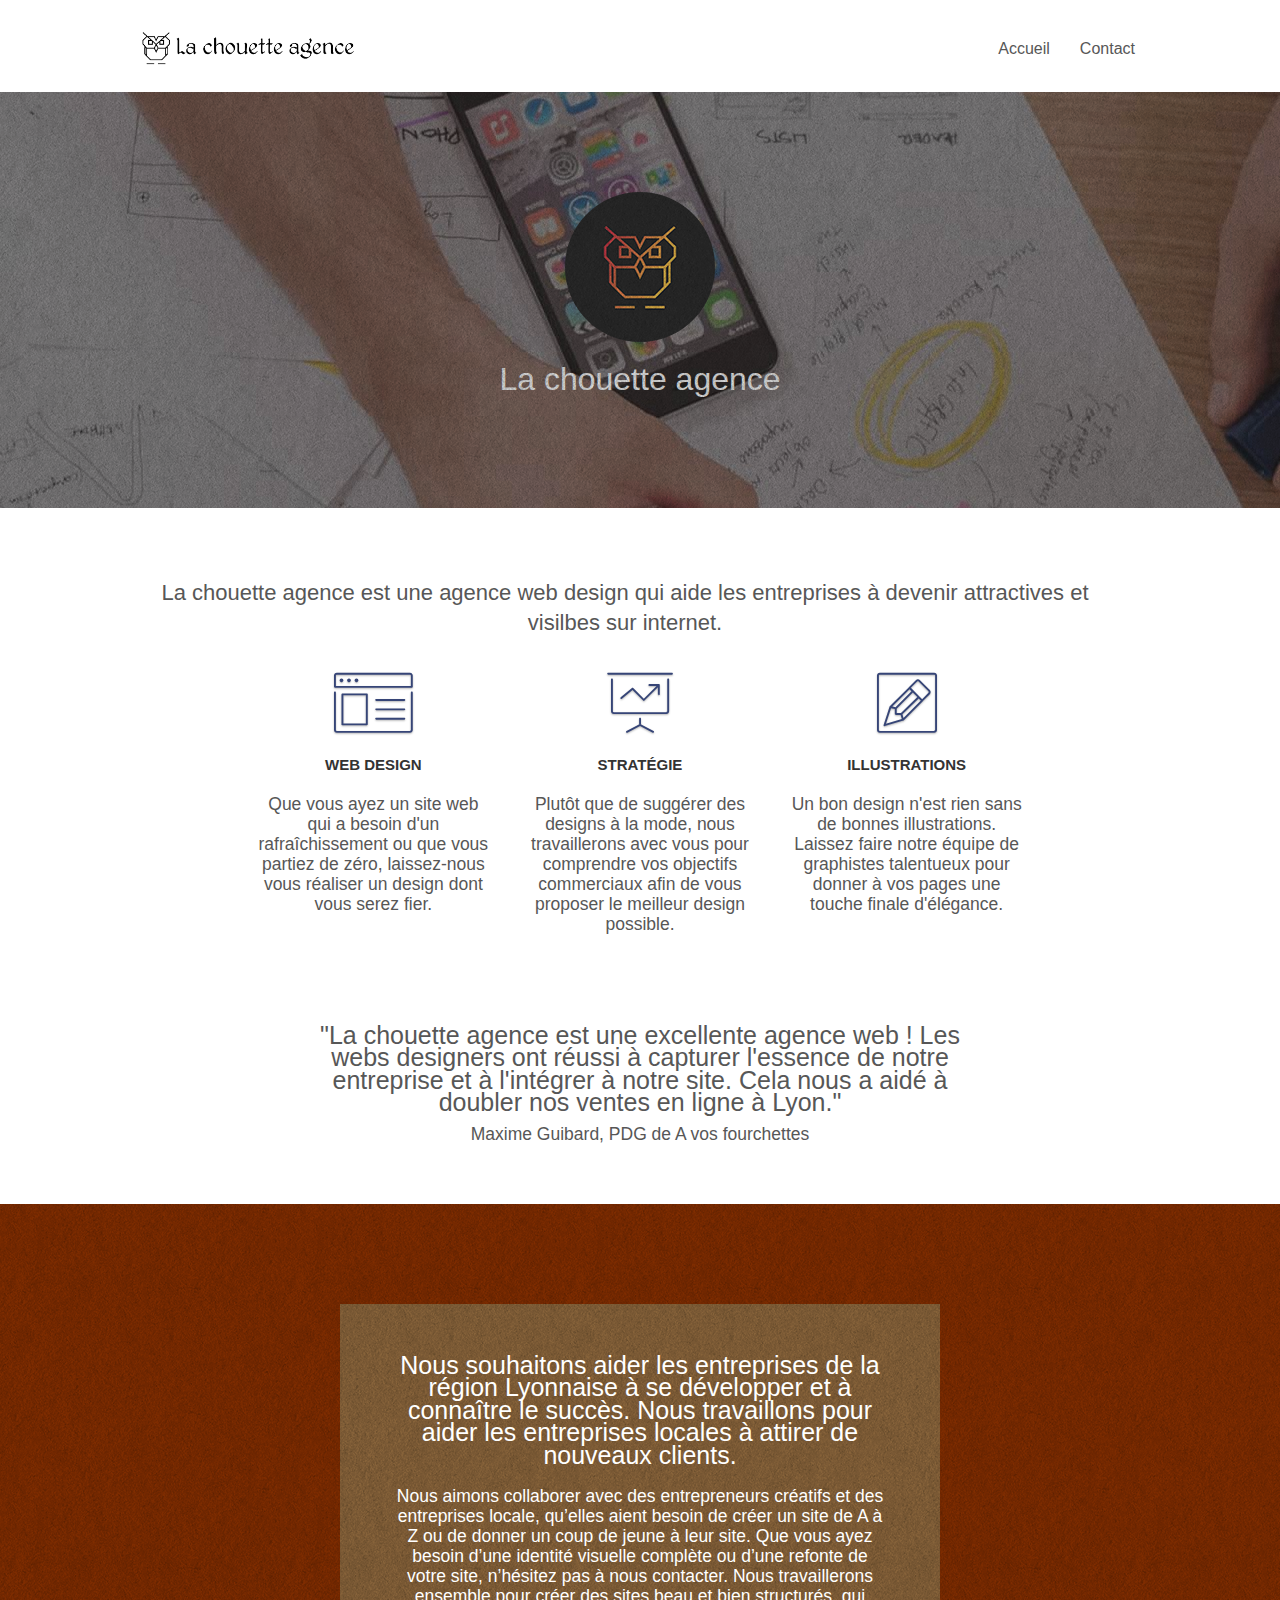
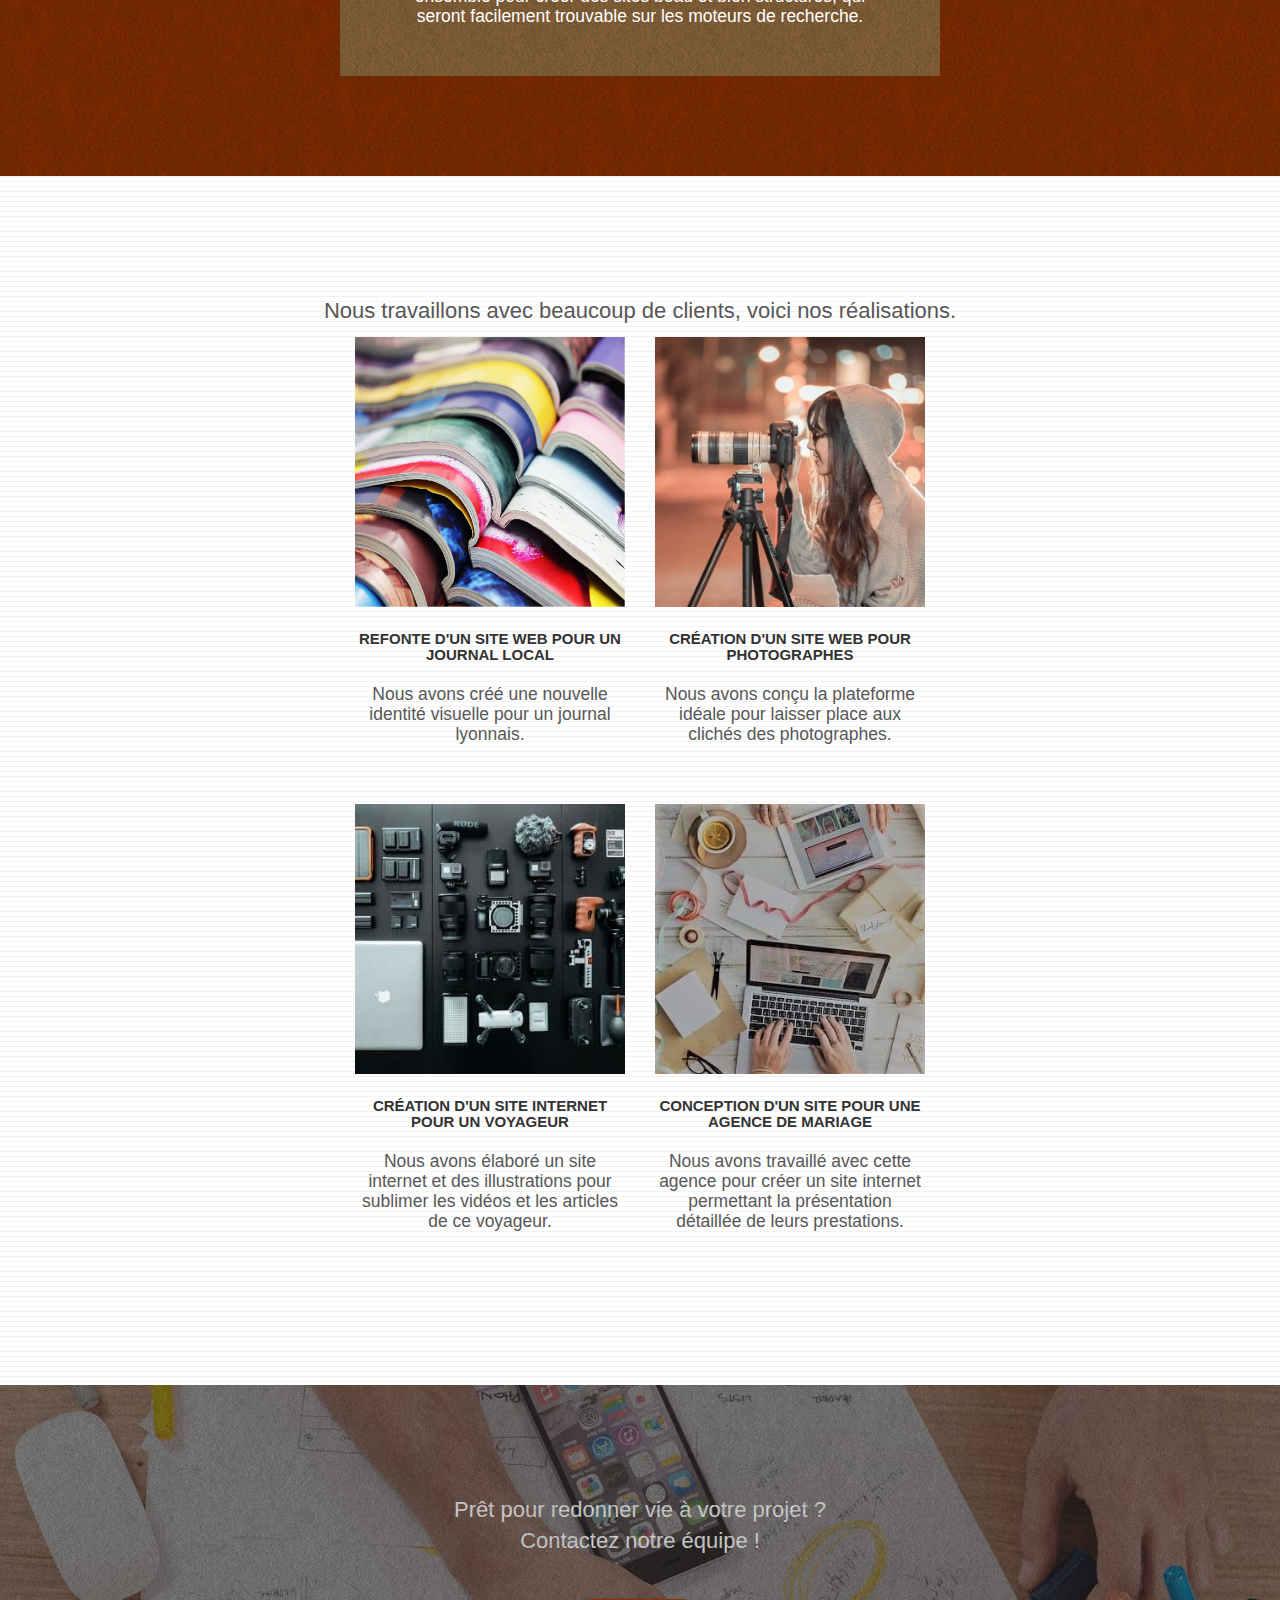
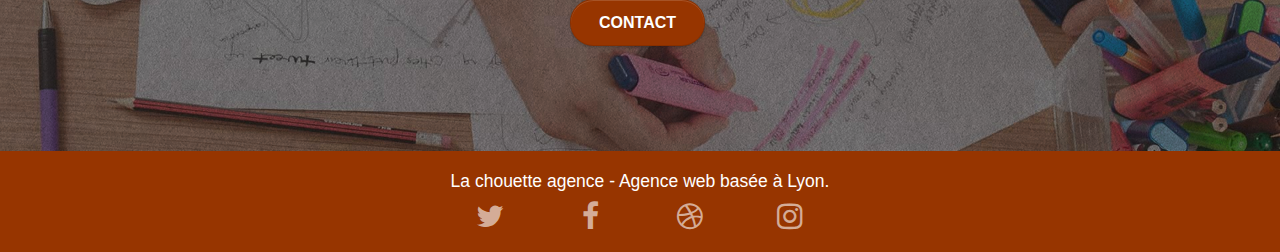
==== index.html @ 06ece039 "test" ====
<!doctype html>
<html lang="fr">
<head>
    <meta charset="utf-8">
	<title>La Chouette Agence - Agence de web design sur Lyon</title>
    <meta name="keywords" content="agence design lyon, agence design, la chouette agence">
    <meta name="description" content="La chouette agence est une agence web design qui aide les entreprises à devenir attractives et visilbes sur internet.">
    <meta name="viewport" content="width=device-width, initial-scale=1.0, viewport-fit=cover">
    <link rel="shortcut icon" type="image/png" href="favicon.jpg">
	<meta name="robots" content="follow, index">
	<link rel="canonical" href="https://natthanguilhot.github.io/natthanguilhot-GUILHOTNATTHAN_4_01032020/"/>

    <link rel="stylesheet" type="text/css" href="./css/styles.pure.css">
	<link rel="stylesheet" type="text/css" href="./css/style1.css">
	<link rel="stylesheet" type="text/css" href="./css/bootstrap.css">
	<link rel="stylesheet" type="text/css" href="./css/style.css">
	<link rel="stylesheet" type="text/css" href="./css/font-awesome.css">
	<link rel="stylesheet" type="text/css" href="./css/et-line.css">


	<meta property="og:description" content="La chouette agence est une agence web design qui aide les entreprises à devenir attractives et visilbes sur internet.">
	<meta property="og:title" content="La chouette agence - Agence de web design sur Lyon">
	<meta name="twitter:title" content="La chouette agence - Agence de web design sur Lyon">  
	
	<!-- Analytics -->
	<!-- Global site tag (gtag.js) - Google Analytics -->
	<script async src="https://www.googletagmanager.com/gtag/js?id=G-13ZGVKGQNL"></script>
	<script>
		window.dataLayer = window.dataLayer || [];
		function gtag(){dataLayer.push(arguments);}
		gtag('js', new Date());

		gtag('config', 'G-13ZGVKGQNL');
	</script>
	<!-- Analytics END -->
	<script src="./js/jquery-2.1.0.js"></script>
	<script src="./js/bootstrap.js"></script>
	<script src="./js/blocs.js"></script>
	<script src="./js/jquery.touchSwipe.js" defer></script>

</head>
<body>    
<!-- bloc-0 -->
<header class="bloc bgc-white l-bloc " id="bloc-0">
	<div class="container bloc-sm">
		<nav class="navbar row">
			<div class="navbar-header">
				<a class="navbar-brand" href="index.html"><img src="img/la-chouette-agence.png" alt="Logo la chouette agence" class="h-40"/></a>
				<button id="nav-toggle" type="button" class="ui-navbar-toggle navbar-toggle" data-toggle="collapse" data-target=".navbar-1">
					<span class="icon-bar"></span><span class="icon-bar"></span><span class="icon-bar"></span>
				</button>
			</div>
			<div class="navbar-collapse collapse navbar-1">
				<ul class="site-navigation nav navbar-nav">
					<li><a href="index.html">Accueil</a></li>
					<li><a href="./html/contact.html">Contact</a></li>
				</ul>
			</div>
		</nav>
	</div>
</header>
<!-- bloc-0 END -->

<!-- bloc-1-presentation -->
<section class="bloc bgc-dark-slate-blue bg-banniere d-bloc bg-t-edge bloc-bg-texture texture-paper b-parallax bloc-lg" id="bloc-1-hero">
	<img src="img/logo.png" class="center-block image-resize-mode" alt="Logo alternatif la chouette agence"/>
	<h1 class="text-center hero-bloc-text tc-white">La chouette agence</h1>
</section>
<!-- bloc-1-presentation END -->

<!-- bloc-2-services -->
<main class="bloc bgc-white l-bloc" id="bloc-2-services">
	<div class="container bloc-md">
			<h2 class="row col-sm-12 text-center">La chouette agence est une agence web design qui aide les entreprises à devenir attractives et visilbes sur internet.</h2>
		<div class="row voffset-lg med-width-whitespace">
			<div class="col-sm-4">
				<div class="text-center">
					<span class="et-icon-browser sm-shadow icon-dark-slate-blue icons icon-lg"></span>
				</div>
				<h3 class="mg-md text-center">Web design</h3>
				<p class="text-center text-xl">Que vous ayez un site web qui a besoin d'un rafraîchissement ou que vous partiez de zéro, laissez-nous vous réaliser un design dont vous serez fier.</p>
			</div>
			<div class="col-sm-4">
				<div class="text-center">
					<span class="et-icon-presentation sm-shadow icon-dark-slate-blue icons icon-lg"></span>
				</div>
				<h3 class="mg-md text-center">Stratégie</h3>
				<p class="text-center text-xl">Plutôt que de suggérer des designs à la mode, nous travaillerons avec vous pour comprendre vos objectifs commerciaux afin de vous proposer le meilleur design possible.</p>
			</div>
			<div class="col-sm-4">
				<div class="text-center">
					<span class="et-icon-edit sm-shadow icon-dark-slate-blue icons icon-lg"></span>
				</div>
				<h3 class="mg-md text-center">Illustrations</h3>
				<p class="text-center text-xl">Un bon design n'est rien sans de bonnes illustrations. Laissez faire notre équipe de graphistes talentueux pour donner à vos pages une touche finale d'élégance.</p>
			</div>
		</div>
		<div class="row voffset-lg voffset">
			<div class="col-xs-12 col-md-8 col-md-offset-2 text-center">
				<p class="text-2xl">"La chouette agence est une excellente agence web ! Les webs designers ont réussi à capturer l'essence de notre entreprise et à l'intégrer à notre site. Cela nous a aidé à doubler nos ventes en ligne à Lyon."</p>
				<p class="text-xl">Maxime Guibard, PDG de A vos fourchettes</p>
			</div>
		</div>
	</div>
</main>
<!-- bloc-2-services END -->

<!-- bloc-3-what-i-do -->
<section class="bloc tc-white bgc-atomic-tangerine bg-presentation d-bloc bloc-bg-texture texture-paper b-parallax bloc-lg" id="bloc-3-what-i-do">
	<div class="row tight-width-whitespace black-background">
		<div class="col-sm-12">
			<p class="mg-md text-center tc-white text-2xl">Nous souhaitons aider les entreprises de la région Lyonnaise à se développer et à connaître le succès. Nous travaillons pour aider les entreprises locales à attirer de nouveaux clients.</p>
			<p class="text-center white text-xl">Nous aimons collaborer avec des entrepreneurs créatifs et des entreprises locale, qu’elles aient besoin de créer un site de A à Z ou de donner un coup de jeune à leur site. Que vous ayez besoin d’une identité visuelle complète ou d’une refonte de votre site, n’hésitez pas à nous contacter. Nous travaillerons ensemble pour créer des sites beau et bien structurés, qui seront facilement trouvable sur les moteurs de recherche.</p>
		</div>
	</div>
</section>
<!-- bloc-3-what-i-do END -->

<!-- bloc-4-portfolio -->
<section class="bloc bgc-white bg-lines-h2-bg bg-repeat l-bloc" id="bloc-4-portfolio">
	<div class="container bloc-lg">
		<div class="col-sm-12 text-center">
			<h2>Nous travaillons avec beaucoup de clients, voici nos réalisations.</h2>
		</div>
		<div class="row tight-width-whitespace portfolio-row">
			<div class="col-sm-6">
				<a href="#" data-lightbox="img/img_journal.jpg" data-gallery-id="gallery-1" data-caption="Refonte d'un site web pour un journal local" data-frame="snapshot-lb" aria-label="Voir notre refonte d'un site web pour un journal local"><img src="img/image-journal.jpg" alt="Photo illustrant des journaux" class="img-responsive portfolio-thumb" /></a>
				<h3 class="mg-md text-center">Refonte d'un site web pour un journal local</h3>
				<p class="text-center text-xl">Nous avons créé une nouvelle identité visuelle pour un journal lyonnais.	</p>
			</div>
			<div class="col-sm-6">
				<a href="#" data-lightbox="img/img_photographe.jpg" data-gallery-id="gallery-1" data-caption="Création d'un site web pour photographes" data-frame="snapshot-lb" aria-label="Voir notre création d'un site web pour photographes"><img src="img/image-photographe.jpg" class="img-responsive portfolio-thumb" alt="Une personne entrain de photographier" /></a>
				<h3 class="mg-md text-center">Création d'un site web pour photographes</h3>
				<p class="text-center text-xl">Nous avons conçu la plateforme idéale pour laisser place aux clichés des photographes.</p>
			</div>
		</div>
		<div class="row tight-width-whitespace portfolio-row">
			<div class="col-sm-6">
				<a href="#" data-lightbox="img/img_voyage.jpg" data-gallery-id="gallery-1" data-caption="Création d'un site internet pour un voyageur" data-frame="snapshot-lb" aria-label="Voir notre création d'un site internet pour voyageur"><img src="img/image-voyage.jpg" class="img-responsive portfolio-thumb m-auto" alt="ensemble d'outils de voyage"/></a>
				<h3 class="mg-md text-center">Création d'un site internet pour un voyageur</h3>
				<p class="text-center text-xl">Nous avons élaboré un site internet et des illustrations pour sublimer les vidéos et les articles de ce voyageur.</p>
			</div>
			<div class="col-sm-6">
				<a href="#" data-lightbox="img/img_mariage.jpg" data-gallery-id="gallery-1" data-caption="Conception d'un site pour une agence de mariage" data-frame="snapshot-lb" aria-label="Voir notre conception d'un site pour une agence de mariage"><img src="img/image-mariage.jpg" class="img-responsive portfolio-thumb m-auto" alt="décorations de mariage" /></a>
				<h3 class="mg-md text-center">Conception d'un site pour une agence de mariage</h3>
				<p class="text-center text-xl">Nous avons travaillé avec cette agence pour créer un site internet permettant la présentation détaillée de leurs prestations.</p>
			</div>
		</div>
	</div>
</section>
<!-- bloc-4-portfolio END -->

<!-- bloc-5-cta -->
<section class="bloc bgc-dark-slate-blue bg-banniere d-bloc bloc-bg-texture texture-paper" id="bloc-5-cta">
	<div class="container bloc-lg">
		<div class="row">
			<h2 class="mg-md text-center tc-white text-white">Prêt pour redonner vie à votre projet ?<br>Contactez notre équipe !</h2>
			<div class="col-sm-12 text-center">
				<a href="html/contact.html" class="btn btn-atomic-tangerine bgc-atomic-tangerine btn-clean btn-rd btn-lg cta-hero">Contact</a>
			</div>
		</div>
	</div>
</section>
<!-- bloc-5-cta END -->

<!-- Footer - bloc-8 -->
<footer class="bloc bgc-atomic-tangerine d-bloc" id="bloc-8">
	<div class="container bloc-sm">
		<div class="row">
			<div class="col-sm-12">
				<p class="text-center white text-xl">La chouette agence - Agence web basée à Lyon.</p>
				<div class="row row-no-gutters social">
					<div class="col-sm-3">
						<div class="text-center">
							<a class="social" href="index.html" aria-label="Notre twitter"><span class="fa fa-twitter icon-md"></span></a>
						</div>
					</div>
					<div class="col-sm-3">
						<div class="text-center">
							<a class="social" href="index.html" aria-label="Notre facebook"><span class="fa fa-facebook icon-md"></span></a>
						</div>
					</div>
					<div class="col-sm-3">
						<div class="text-center">
							<a class="social" href="index.html" aria-label="Notre dribbble"><span class="fa fa-dribbble icon-md"></span></a>
						</div>
					</div>
					<div class="col-sm-3">
						<div class="text-center">
							<a class="social" href="index.html" aria-label="Notre instagram"><span class="fa fa-instagram icon-md"></span></a>
						</div>
					</div>
				</div>
			</div>
		</div>
	</div>
</footer>
<!-- Footer - bloc-8 END -->
</body>
</html>
---- css/style1.css ----
/*!
 * Bootstrap v3.3.5 (http://getbootstrap.com)
 * Copyright 2011-2015 Twitter, Inc.
 * Licensed under MIT (https://github.com/twbs/bootstrap/blob/master/LICENSE)
 *//*! normalize.css v3.0.3 | MIT License | github.com/necolas/normalize.css */html{font-family:sans-serif;-webkit-text-size-adjust:100%;-ms-text-size-adjust:100%}body{margin:0}footer,header,main,nav,section{display:block}[hidden]{display:none}a{background-color:transparent}a:active,a:hover{outline:0}b{font-weight:700}h1{margin:.67em 0;font-size:2em}img{border:0}button,input,textarea{margin:0;font:inherit;color:inherit}button{overflow:visible}button{text-transform:none}button,html input[type=button],input[type=reset],input[type=submit]{-webkit-appearance:button;cursor:pointer}button[disabled],html input[disabled]{cursor:default}button::-moz-focus-inner,input::-moz-focus-inner{padding:0;border:0}input{line-height:normal}input[type=checkbox],input[type=radio]{-webkit-box-sizing:border-box;-moz-box-sizing:border-box;box-sizing:border-box;padding:0}input[type=number]::-webkit-inner-spin-button,input[type=number]::-webkit-outer-spin-button{height:auto}input[type=search]{-webkit-box-sizing:content-box;-moz-box-sizing:content-box;box-sizing:content-box;-webkit-appearance:textfield}input[type=search]::-webkit-search-cancel-button,input[type=search]::-webkit-search-decoration{-webkit-appearance:none}textarea{overflow:auto}/*! Source: https://github.com/h5bp/html5-boilerplate/blob/master/src/css/main.css */@media print{*,:after,:before{color:#000!important;text-shadow:none!important;background:0 0!important;-webkit-box-shadow:none!important;box-shadow:none!important}a,a:visited{text-decoration:underline}a[href]:after{content:" (" attr(href) ")"}a[href^="#"]:after,a[href^="javascript:"]:after{content:""}img{page-break-inside:avoid}img{max-width:100%!important}h2,h3,p{orphans:3;widows:3}h2,h3{page-break-after:avoid}.navbar{display:none}.label{border:1px solid #000}}@font-face{font-family:'Glyphicons Halflings';src:url(../fonts/glyphicons-halflings-regular.eot);src:url(../fonts/glyphicons-halflings-regular.eot?#iefix) format('embedded-opentype'),url(../fonts/glyphicons-halflings-regular.woff2) format('woff2'),url(../fonts/glyphicons-halflings-regular.woff) format('woff'),url(../fonts/glyphicons-halflings-regular.ttf) format('truetype'),url(../fonts/glyphicons-halflings-regular.svg#glyphicons_halflingsregular) format('svg')}*{-webkit-box-sizing:border-box;-moz-box-sizing:border-box;box-sizing:border-box}:after,:before{-webkit-box-sizing:border-box;-moz-box-sizing:border-box;box-sizing:border-box}html{font-size:10px;-webkit-tap-highlight-color:transparent}body{font-family:"Helvetica Neue",Helvetica,Arial,sans-serif;font-size:14px;line-height:1.42857143;color:#333;background-color:#fff}button,input,textarea{font-family:inherit;font-size:inherit;line-height:inherit}a{color:#337ab7;text-decoration:none}a:focus,a:hover{color:#23527c;text-decoration:underline}a:focus{outline:thin dotted;outline:5px auto -webkit-focus-ring-color;outline-offset:-2px}img{vertical-align:middle}.img-responsive{display:block;max-width:100%;height:auto}[role=button]{cursor:pointer}.h1,.h2,.h3,.h4,.h5,.h6,h1,h2,h3,h4,h5,h6{font-family:inherit;font-weight:500;line-height:1.1;color:inherit}.h1,.h2,.h3,h1,h2,h3{margin-top:20px;margin-bottom:10px}.h4,.h5,.h6,h4,h5,h6{margin-top:10px;margin-bottom:10px}.h1,h1{font-size:36px}.h2,h2{font-size:30px}.h3,h3{font-size:24px}.h4,h4{font-size:18px}.h5,h5{font-size:14px}.h6,h6{font-size:12px}p{margin:0 0 10px}.text-center{text-align:center}.text-success{color:#3c763d}a.text-success:focus,a.text-success:hover{color:#2b542c}.bg-success{background-color:#dff0d8}a.bg-success:focus,a.bg-success:hover{background-color:#c1e2b3}ul{margin-top:0;margin-bottom:10px}ul ul{margin-bottom:0}.container{padding-right:15px;padding-left:15px;margin-right:auto;margin-left:auto}@media (min-width:768px){.container{width:750px}}@media (min-width:992px){.container{width:970px}}@media (min-width:1200px){.container{width:1170px}}.row{margin-right:-15px;margin-left:-15px}.col-lg-1,.col-lg-10,.col-lg-11,.col-lg-12,.col-lg-2,.col-lg-3,.col-lg-4,.col-lg-5,.col-lg-6,.col-lg-7,.col-lg-8,.col-lg-9,.col-md-1,.col-md-10,.col-md-11,.col-md-12,.col-md-2,.col-md-3,.col-md-4,.col-md-5,.col-md-6,.col-md-7,.col-md-8,.col-md-9,.col-sm-1,.col-sm-10,.col-sm-11,.col-sm-12,.col-sm-2,.col-sm-3,.col-sm-4,.col-sm-5,.col-sm-6,.col-sm-7,.col-sm-8,.col-sm-9,.col-xs-1,.col-xs-10,.col-xs-11,.col-xs-12,.col-xs-2,.col-xs-3,.col-xs-4,.col-xs-5,.col-xs-6,.col-xs-7,.col-xs-8,.col-xs-9{position:relative;min-height:1px;padding-right:15px;padding-left:15px}.col-xs-1,.col-xs-10,.col-xs-11,.col-xs-12,.col-xs-2,.col-xs-3,.col-xs-4,.col-xs-5,.col-xs-6,.col-xs-7,.col-xs-8,.col-xs-9{float:left}.col-xs-12{width:100%}.col-xs-11{width:91.66666667%}.col-xs-10{width:83.33333333%}.col-xs-9{width:75%}.col-xs-8{width:66.66666667%}.col-xs-7{width:58.33333333%}.col-xs-6{width:50%}.col-xs-5{width:41.66666667%}.col-xs-4{width:33.33333333%}.col-xs-3{width:25%}.col-xs-2{width:16.66666667%}.col-xs-1{width:8.33333333%}.col-xs-push-12{left:100%}.col-xs-push-11{left:91.66666667%}.col-xs-push-10{left:83.33333333%}.col-xs-push-9{left:75%}.col-xs-push-8{left:66.66666667%}.col-xs-push-7{left:58.33333333%}.col-xs-push-6{left:50%}.col-xs-push-5{left:41.66666667%}.col-xs-push-4{left:33.33333333%}.col-xs-push-3{left:25%}.col-xs-push-2{left:16.66666667%}.col-xs-push-1{left:8.33333333%}.col-xs-push-0{left:auto}.col-xs-offset-12{margin-left:100%}.col-xs-offset-11{margin-left:91.66666667%}.col-xs-offset-10{margin-left:83.33333333%}.col-xs-offset-9{margin-left:75%}.col-xs-offset-8{margin-left:66.66666667%}.col-xs-offset-7{margin-left:58.33333333%}.col-xs-offset-6{margin-left:50%}.col-xs-offset-5{margin-left:41.66666667%}.col-xs-offset-4{margin-left:33.33333333%}.col-xs-offset-3{margin-left:25%}.col-xs-offset-2{margin-left:16.66666667%}.col-xs-offset-1{margin-left:8.33333333%}.col-xs-offset-0{margin-left:0}@media (min-width:768px){.col-sm-1,.col-sm-10,.col-sm-11,.col-sm-12,.col-sm-2,.col-sm-3,.col-sm-4,.col-sm-5,.col-sm-6,.col-sm-7,.col-sm-8,.col-sm-9{float:left}.col-sm-12{width:100%}.col-sm-11{width:91.66666667%}.col-sm-10{width:83.33333333%}.col-sm-9{width:75%}.col-sm-8{width:66.66666667%}.col-sm-7{width:58.33333333%}.col-sm-6{width:50%}.col-sm-5{width:41.66666667%}.col-sm-4{width:33.33333333%}.col-sm-3{width:25%}.col-sm-2{width:16.66666667%}.col-sm-1{width:8.33333333%}.col-sm-push-12{left:100%}.col-sm-push-11{left:91.66666667%}.col-sm-push-10{left:83.33333333%}.col-sm-push-9{left:75%}.col-sm-push-8{left:66.66666667%}.col-sm-push-7{left:58.33333333%}.col-sm-push-6{left:50%}.col-sm-push-5{left:41.66666667%}.col-sm-push-4{left:33.33333333%}.col-sm-push-3{left:25%}.col-sm-push-2{left:16.66666667%}.col-sm-push-1{left:8.33333333%}.col-sm-push-0{left:auto}.col-sm-offset-12{margin-left:100%}.col-sm-offset-11{margin-left:91.66666667%}.col-sm-offset-10{margin-left:83.33333333%}.col-sm-offset-9{margin-left:75%}.col-sm-offset-8{margin-left:66.66666667%}.col-sm-offset-7{margin-left:58.33333333%}.col-sm-offset-6{margin-left:50%}.col-sm-offset-5{margin-left:41.66666667%}.col-sm-offset-4{margin-left:33.33333333%}.col-sm-offset-3{margin-left:25%}.col-sm-offset-2{margin-left:16.66666667%}.col-sm-offset-1{margin-left:8.33333333%}.col-sm-offset-0{margin-left:0}}@media (min-width:992px){.col-md-1,.col-md-10,.col-md-11,.col-md-12,.col-md-2,.col-md-3,.col-md-4,.col-md-5,.col-md-6,.col-md-7,.col-md-8,.col-md-9{float:left}.col-md-12{width:100%}.col-md-11{width:91.66666667%}.col-md-10{width:83.33333333%}.col-md-9{width:75%}.col-md-8{width:66.66666667%}.col-md-7{width:58.33333333%}.col-md-6{width:50%}.col-md-5{width:41.66666667%}.col-md-4{width:33.33333333%}.col-md-3{width:25%}.col-md-2{width:16.66666667%}.col-md-1{width:8.33333333%}.col-md-push-12{left:100%}.col-md-push-11{left:91.66666667%}.col-md-push-10{left:83.33333333%}.col-md-push-9{left:75%}.col-md-push-8{left:66.66666667%}.col-md-push-7{left:58.33333333%}.col-md-push-6{left:50%}.col-md-push-5{left:41.66666667%}.col-md-push-4{left:33.33333333%}.col-md-push-3{left:25%}.col-md-push-2{left:16.66666667%}.col-md-push-1{left:8.33333333%}.col-md-push-0{left:auto}.col-md-offset-12{margin-left:100%}.col-md-offset-11{margin-left:91.66666667%}.col-md-offset-10{margin-left:83.33333333%}.col-md-offset-9{margin-left:75%}.col-md-offset-8{margin-left:66.66666667%}.col-md-offset-7{margin-left:58.33333333%}.col-md-offset-6{margin-left:50%}.col-md-offset-5{margin-left:41.66666667%}.col-md-offset-4{margin-left:33.33333333%}.col-md-offset-3{margin-left:25%}.col-md-offset-2{margin-left:16.66666667%}.col-md-offset-1{margin-left:8.33333333%}.col-md-offset-0{margin-left:0}}@media (min-width:1200px){.col-lg-1,.col-lg-10,.col-lg-11,.col-lg-12,.col-lg-2,.col-lg-3,.col-lg-4,.col-lg-5,.col-lg-6,.col-lg-7,.col-lg-8,.col-lg-9{float:left}.col-lg-12{width:100%}.col-lg-11{width:91.66666667%}.col-lg-10{width:83.33333333%}.col-lg-9{width:75%}.col-lg-8{width:66.66666667%}.col-lg-7{width:58.33333333%}.col-lg-6{width:50%}.col-lg-5{width:41.66666667%}.col-lg-4{width:33.33333333%}.col-lg-3{width:25%}.col-lg-2{width:16.66666667%}.col-lg-1{width:8.33333333%}.col-lg-push-12{left:100%}.col-lg-push-11{left:91.66666667%}.col-lg-push-10{left:83.33333333%}.col-lg-push-9{left:75%}.col-lg-push-8{left:66.66666667%}.col-lg-push-7{left:58.33333333%}.col-lg-push-6{left:50%}.col-lg-push-5{left:41.66666667%}.col-lg-push-4{left:33.33333333%}.col-lg-push-3{left:25%}.col-lg-push-2{left:16.66666667%}.col-lg-push-1{left:8.33333333%}.col-lg-push-0{left:auto}.col-lg-offset-12{margin-left:100%}.col-lg-offset-11{margin-left:91.66666667%}.col-lg-offset-10{margin-left:83.33333333%}.col-lg-offset-9{margin-left:75%}.col-lg-offset-8{margin-left:66.66666667%}.col-lg-offset-7{margin-left:58.33333333%}.col-lg-offset-6{margin-left:50%}.col-lg-offset-5{margin-left:41.66666667%}.col-lg-offset-4{margin-left:33.33333333%}.col-lg-offset-3{margin-left:25%}.col-lg-offset-2{margin-left:16.66666667%}.col-lg-offset-1{margin-left:8.33333333%}.col-lg-offset-0{margin-left:0}}caption{padding-top:8px;padding-bottom:8px;color:#777;text-align:left}label{display:inline-block;max-width:100%;margin-bottom:5px;font-weight:700}input[type=search]{-webkit-box-sizing:border-box;-moz-box-sizing:border-box;box-sizing:border-box}input[type=checkbox],input[type=radio]{margin:4px 0 0;line-height:normal}input[type=file]{display:block}input[type=range]{display:block;width:100%}input[type=checkbox]:focus,input[type=file]:focus,input[type=radio]:focus{outline:thin dotted;outline:5px auto -webkit-focus-ring-color;outline-offset:-2px}.form-control{display:block;width:100%;height:34px;padding:6px 12px;font-size:14px;line-height:1.42857143;color:#555;background-color:#fff;background-image:none;border:1px solid #ccc;border-radius:4px;-webkit-box-shadow:inset 0 1px 1px rgba(0,0,0,.075);box-shadow:inset 0 1px 1px rgba(0,0,0,.075);-webkit-transition:border-color ease-in-out .15s,-webkit-box-shadow ease-in-out .15s;-o-transition:border-color ease-in-out .15s,box-shadow ease-in-out .15s;transition:border-color ease-in-out .15s,box-shadow ease-in-out .15s}.form-control:focus{border-color:#66afe9;outline:0;-webkit-box-shadow:inset 0 1px 1px rgba(0,0,0,.075),0 0 8px rgba(102,175,233,.6);box-shadow:inset 0 1px 1px rgba(0,0,0,.075),0 0 8px rgba(102,175,233,.6)}.form-control::-moz-placeholder{color:#999;opacity:1}.form-control:-ms-input-placeholder{color:#999}.form-control::-webkit-input-placeholder{color:#999}.form-control[disabled],.form-control[readonly]{background-color:#eee;opacity:1}.form-control[disabled]{cursor:not-allowed}textarea.form-control{height:auto}input[type=search]{-webkit-appearance:none}@media screen and (-webkit-min-device-pixel-ratio:0){input[type=date].form-control,input[type=datetime-local].form-control,input[type=month].form-control,input[type=time].form-control{line-height:34px}.input-group-sm input[type=date],.input-group-sm input[type=datetime-local],.input-group-sm input[type=month],.input-group-sm input[type=time],input[type=date].input-sm,input[type=datetime-local].input-sm,input[type=month].input-sm,input[type=time].input-sm{line-height:30px}.input-group-lg input[type=date],.input-group-lg input[type=datetime-local],.input-group-lg input[type=month],.input-group-lg input[type=time],input[type=date].input-lg,input[type=datetime-local].input-lg,input[type=month].input-lg,input[type=time].input-lg{line-height:46px}}.form-group{margin-bottom:15px}input[type=checkbox][disabled],input[type=radio][disabled]{cursor:not-allowed}.input-sm{height:30px;padding:5px 10px;font-size:12px;line-height:1.5;border-radius:3px}textarea.input-sm{height:auto}.form-group-sm .form-control{height:30px;padding:5px 10px;font-size:12px;line-height:1.5;border-radius:3px}.form-group-sm textarea.form-control{height:auto}.input-lg{height:46px;padding:10px 16px;font-size:18px;line-height:1.3333333;border-radius:6px}textarea.input-lg{height:auto}.form-group-lg .form-control{height:46px;padding:10px 16px;font-size:18px;line-height:1.3333333;border-radius:6px}.form-group-lg textarea.form-control{height:auto}.has-success .control-label{color:#3c763d}.has-success .form-control{border-color:#3c763d;-webkit-box-shadow:inset 0 1px 1px rgba(0,0,0,.075);box-shadow:inset 0 1px 1px rgba(0,0,0,.075)}.has-success .form-control:focus{border-color:#2b542c;-webkit-box-shadow:inset 0 1px 1px rgba(0,0,0,.075),0 0 6px #67b168;box-shadow:inset 0 1px 1px rgba(0,0,0,.075),0 0 6px #67b168}.btn{display:inline-block;padding:6px 12px;margin-bottom:0;font-size:14px;font-weight:400;line-height:1.42857143;text-align:center;white-space:nowrap;vertical-align:middle;-ms-touch-action:manipulation;touch-action:manipulation;cursor:pointer;-webkit-user-select:none;-moz-user-select:none;-ms-user-select:none;user-select:none;background-image:none;border:1px solid transparent;border-radius:4px}.btn:active.focus,.btn:active:focus,.btn:focus{outline:thin dotted;outline:5px auto -webkit-focus-ring-color;outline-offset:-2px}.btn:focus,.btn:hover{color:#333;text-decoration:none}.btn:active{background-image:none;outline:0;-webkit-box-shadow:inset 0 3px 5px rgba(0,0,0,.125);box-shadow:inset 0 3px 5px rgba(0,0,0,.125)}.btn[disabled]{cursor:not-allowed;-webkit-box-shadow:none;box-shadow:none;opacity:.65}.btn-success{color:#fff;background-color:#5cb85c;border-color:#4cae4c}.btn-success:focus{color:#fff;background-color:#449d44;border-color:#255625}.btn-success:hover{color:#fff;background-color:#449d44;border-color:#398439}.btn-success:active{color:#fff;background-color:#449d44;border-color:#398439}.btn-success:active.focus,.btn-success:active:focus,.btn-success:active:hover{color:#fff;background-color:#398439;border-color:#255625}.btn-success:active{background-image:none}.btn-success[disabled],.btn-success[disabled]:active,.btn-success[disabled]:focus,.btn-success[disabled]:hover{background-color:#5cb85c;border-color:#4cae4c}.btn-link{font-weight:400;color:#337ab7;border-radius:0}.btn-link,.btn-link:active,.btn-link[disabled]{background-color:transparent;-webkit-box-shadow:none;box-shadow:none}.btn-link,.btn-link:active,.btn-link:focus,.btn-link:hover{border-color:transparent}.btn-link:focus,.btn-link:hover{color:#23527c;text-decoration:underline;background-color:transparent}.btn-link[disabled]:focus,.btn-link[disabled]:hover{color:#777;text-decoration:none}.btn-group-lg>.btn,.btn-lg{padding:10px 16px;font-size:18px;line-height:1.3333333;border-radius:6px}.btn-group-sm>.btn,.btn-sm{padding:5px 10px;font-size:12px;line-height:1.5;border-radius:3px}.btn-group-xs>.btn,.btn-xs{padding:1px 5px;font-size:12px;line-height:1.5;border-radius:3px}.btn-block{display:block;width:100%}.btn-block+.btn-block{margin-top:5px}input[type=button].btn-block,input[type=reset].btn-block,input[type=submit].btn-block{width:100%}.collapse{display:none}.dropdown{position:relative}.dropdown-header{display:block;padding:3px 20px;font-size:12px;line-height:1.42857143;color:#777;white-space:nowrap}.btn-group{position:relative;display:inline-block;vertical-align:middle}.btn-group>.btn{position:relative;float:left}.btn-group>.btn:active,.btn-group>.btn:focus,.btn-group>.btn:hover{z-index:2}.btn-group .btn+.btn,.btn-group .btn+.btn-group,.btn-group .btn-group+.btn,.btn-group .btn-group+.btn-group{margin-left:-1px}.btn-group>.btn:not(:first-child):not(:last-child):not(.dropdown-toggle){border-radius:0}.btn-group>.btn:first-child{margin-left:0}.btn-group>.btn:first-child:not(:last-child):not(.dropdown-toggle){border-top-right-radius:0;border-bottom-right-radius:0}.btn-group>.btn:last-child:not(:first-child){border-top-left-radius:0;border-bottom-left-radius:0}.btn-group>.btn-group{float:left}.btn-group>.btn-group:not(:first-child):not(:last-child)>.btn{border-radius:0}.btn-group>.btn-group:first-child:not(:last-child)>.btn:last-child,.btn-group>.btn-group:first-child:not(:last-child)>.dropdown-toggle{border-top-right-radius:0;border-bottom-right-radius:0}.btn-group>.btn-group:last-child:not(:first-child)>.btn:first-child{border-top-left-radius:0;border-bottom-left-radius:0}[data-toggle=buttons]>.btn input[type=checkbox],[data-toggle=buttons]>.btn input[type=radio],[data-toggle=buttons]>.btn-group>.btn input[type=checkbox],[data-toggle=buttons]>.btn-group>.btn input[type=radio]{position:absolute;clip:rect(0,0,0,0);pointer-events:none}.input-group{position:relative;display:table;border-collapse:separate}.input-group[class*=col-]{float:none;padding-right:0;padding-left:0}.input-group .form-control{position:relative;z-index:2;float:left;width:100%;margin-bottom:0}.input-group-lg>.form-control,.input-group-lg>.input-group-btn>.btn{height:46px;padding:10px 16px;font-size:18px;line-height:1.3333333;border-radius:6px}textarea.input-group-lg>.form-control,textarea.input-group-lg>.input-group-btn>.btn{height:auto}.input-group-sm>.form-control,.input-group-sm>.input-group-btn>.btn{height:30px;padding:5px 10px;font-size:12px;line-height:1.5;border-radius:3px}textarea.input-group-sm>.form-control,textarea.input-group-sm>.input-group-btn>.btn{height:auto}.input-group .form-control,.input-group-btn{display:table-cell}.input-group .form-control:not(:first-child):not(:last-child),.input-group-btn:not(:first-child):not(:last-child){border-radius:0}.input-group-btn{width:1%;white-space:nowrap;vertical-align:middle}.input-group .form-control:first-child,.input-group-btn:first-child>.btn,.input-group-btn:first-child>.btn-group>.btn,.input-group-btn:first-child>.dropdown-toggle,.input-group-btn:last-child>.btn-group:not(:last-child)>.btn,.input-group-btn:last-child>.btn:not(:last-child):not(.dropdown-toggle){border-top-right-radius:0;border-bottom-right-radius:0}.input-group .form-control:last-child,.input-group-btn:first-child>.btn-group:not(:first-child)>.btn,.input-group-btn:first-child>.btn:not(:first-child),.input-group-btn:last-child>.btn,.input-group-btn:last-child>.btn-group>.btn,.input-group-btn:last-child>.dropdown-toggle{border-top-left-radius:0;border-bottom-left-radius:0}.input-group-btn{position:relative;font-size:0;white-space:nowrap}.input-group-btn>.btn{position:relative}.input-group-btn>.btn+.btn{margin-left:-1px}.input-group-btn>.btn:active,.input-group-btn>.btn:focus,.input-group-btn>.btn:hover{z-index:2}.input-group-btn:first-child>.btn,.input-group-btn:first-child>.btn-group{margin-right:-1px}.input-group-btn:last-child>.btn,.input-group-btn:last-child>.btn-group{z-index:2;margin-left:-1px}.nav{padding-left:0;margin-bottom:0;list-style:none}.nav>li{position:relative;display:block}.nav>li>a{position:relative;display:block;padding:10px 15px}.nav>li>a:focus,.nav>li>a:hover{text-decoration:none;background-color:#eee}.nav>li>a>img{max-width:none}.navbar{position:relative;min-height:50px;margin-bottom:20px;border:1px solid transparent}@media (min-width:768px){.navbar{border-radius:4px}}@media (min-width:768px){.navbar-header{float:left}}.navbar-collapse{padding-right:15px;padding-left:15px;overflow-x:visible;-webkit-overflow-scrolling:touch;border-top:1px solid transparent;-webkit-box-shadow:inset 0 1px 0 rgba(255,255,255,.1);box-shadow:inset 0 1px 0 rgba(255,255,255,.1)}@media (min-width:768px){.navbar-collapse{width:auto;border-top:0;-webkit-box-shadow:none;box-shadow:none}.navbar-collapse.collapse{display:block!important;height:auto!important;padding-bottom:0;overflow:visible!important}}.container>.navbar-collapse,.container>.navbar-header{margin-right:-15px;margin-left:-15px}@media (min-width:768px){.container>.navbar-collapse,.container>.navbar-header{margin-right:0;margin-left:0}}.navbar-brand{float:left;height:50px;padding:15px 15px;font-size:18px;line-height:20px}.navbar-brand:focus,.navbar-brand:hover{text-decoration:none}.navbar-brand>img{display:block}@media (min-width:768px){.navbar>.container .navbar-brand{margin-left:-15px}}.navbar-nav{margin:7.5px -15px}.navbar-nav>li>a{padding-top:10px;padding-bottom:10px;line-height:20px}@media (min-width:768px){.navbar-nav{float:left;margin:0}.navbar-nav>li{float:left}.navbar-nav>li>a{padding-top:15px;padding-bottom:15px}}.navbar-form{padding:10px 15px;margin-top:8px;margin-right:-15px;margin-bottom:8px;margin-left:-15px;border-top:1px solid transparent;border-bottom:1px solid transparent;-webkit-box-shadow:inset 0 1px 0 rgba(255,255,255,.1),0 1px 0 rgba(255,255,255,.1);box-shadow:inset 0 1px 0 rgba(255,255,255,.1),0 1px 0 rgba(255,255,255,.1)}@media (min-width:768px){.navbar-form .form-group{display:inline-block;margin-bottom:0;vertical-align:middle}.navbar-form .form-control{display:inline-block;width:auto;vertical-align:middle}.navbar-form .input-group{display:inline-table;vertical-align:middle}.navbar-form .input-group .form-control,.navbar-form .input-group .input-group-btn{width:auto}.navbar-form .input-group>.form-control{width:100%}.navbar-form .control-label{margin-bottom:0;vertical-align:middle}}@media (max-width:767px){.navbar-form .form-group{margin-bottom:5px}.navbar-form .form-group:last-child{margin-bottom:0}}@media (min-width:768px){.navbar-form{width:auto;padding-top:0;padding-bottom:0;margin-right:0;margin-left:0;border:0;-webkit-box-shadow:none;box-shadow:none}}.navbar-btn{margin-top:8px;margin-bottom:8px}.navbar-btn.btn-sm{margin-top:10px;margin-bottom:10px}.navbar-btn.btn-xs{margin-top:14px;margin-bottom:14px}.navbar-text{margin-top:15px;margin-bottom:15px}@media (min-width:768px){.navbar-text{float:left;margin-right:15px;margin-left:15px}}.label{display:inline;padding:.2em .6em .3em;font-size:75%;font-weight:700;line-height:1;color:#fff;text-align:center;white-space:nowrap;vertical-align:baseline;border-radius:.25em}a.label:focus,a.label:hover{color:#fff;text-decoration:none;cursor:pointer}.label:empty{display:none}.btn .label{position:relative;top:-1px}.label-success{background-color:#5cb85c}.label-success[href]:focus,.label-success[href]:hover{background-color:#449d44}@-webkit-keyframes progress-bar-stripes{from{background-position:40px 0}to{background-position:0 0}}@-o-keyframes progress-bar-stripes{from{background-position:40px 0}to{background-position:0 0}}@keyframes progress-bar-stripes{from{background-position:40px 0}to{background-position:0 0}}.container:after,.container:before,.nav:after,.nav:before,.navbar-collapse:after,.navbar-collapse:before,.navbar-header:after,.navbar-header:before,.navbar:after,.navbar:before,.row:after,.row:before{display:table;content:" "}.container:after,.nav:after,.navbar-collapse:after,.navbar-header:after,.navbar:after,.row:after{clear:both}.center-block{display:block;margin-right:auto;margin-left:auto}.hidden{display:none!important}@media (max-width:767px){.hidden-xs{display:none!important}}@media (min-width:768px) and (max-width:991px){.hidden-sm{display:none!important}}@media (min-width:992px) and (max-width:1199px){.hidden-md{display:none!important}}@media (min-width:1200px){.hidden-lg{display:none!important}}body{margin:0;padding:0;background:#fff;overflow-x:hidden;-webkit-font-smoothing:antialiased;-moz-osx-font-smoothing:grayscale}.hidden{display:none}.text-xl{font-size:1.75rem;line-height:2rem}.text-2xl{font-size:2.5rem;line-height:2.25rem}.h-40{height:40px!important}.m-auto{margin:auto}a,button{transition:all .3s ease-in-out;outline:0!important}a:hover{text-decoration:none;cursor:pointer}.bloc{width:100%;clear:both;background:50% 50% no-repeat;padding:0 50px;-webkit-background-size:cover;-moz-background-size:cover;-o-background-size:cover;background-size:cover;position:relative}.bloc .container{padding-left:0;padding-right:0}.bloc-lg{padding:100px 50px}.bloc-md{padding:50px}.bloc-sm{padding:20px 50px}.bg-b-edge,.bg-br-edge,.bg-center,.bg-l-edge,.bg-r-edge,.bg-repeat,.bg-t-edge{-webkit-background-size:auto!important;-moz-background-size:auto!important;-o-background-size:auto!important;background-size:auto!important}.bg-repeat{background:repeat}.bg-t-edge{background:top no-repeat}.bloc-bg-texture::before{content:"";background-size:2px 2px;position:absolute;top:0;bottom:0;left:0;right:0}.texture-paper::before{background:url(../img/texture-paper.png);background-size:280px 280px}.b-parallax{background-attachment:fixed}.d-bloc{color:rgba(255,255,255,.7)}.d-bloc button:hover{color:rgba(255,255,255,.9)}.d-bloc .a-btn,.d-bloc .navbar a,.d-bloc .navbar-brand,.d-bloc a .icon-lg,.d-bloc a .icon-md,.d-bloc a .icon-sm,.d-bloc a .icon-xl,.d-bloc h1 a,.d-bloc h2 a,.d-bloc h3 a,.d-bloc h4 a,.d-bloc h5 a,.d-bloc h6 a,.d-bloc p a{color:rgba(255,255,255,.6)}.d-bloc .a-btn:hover,.d-bloc .navbar a:hover,.d-bloc .navbar-brand:hover,.d-bloc a:hover .icon-lg,.d-bloc a:hover .icon-md,.d-bloc a:hover .icon-sm,.d-bloc a:hover .icon-xl,.d-bloc h1 a:hover,.d-bloc h2 a:hover,.d-bloc h3 a:hover,.d-bloc h4 a:hover,.d-bloc h5 a:hover,.d-bloc h6 a:hover,.d-bloc p a:hover{color:rgba(255,255,255,1)}.l-bloc{color:rgba(0,0,0,.5)}.l-bloc button:hover{color:rgba(0,0,0,.7)}.l-bloc .a-btn,.l-bloc .navbar a,.l-bloc .navbar-brand,.l-bloc a .icon-lg,.l-bloc a .icon-md,.l-bloc a .icon-sm,.l-bloc a .icon-xl,.l-bloc h1 a,.l-bloc h2 a,.l-bloc h3 a,.l-bloc h4 a,.l-bloc h5 a,.l-bloc h6 a,.l-bloc p a{color:rgba(0,0,0,.6)}.l-bloc .a-btn:hover,.l-bloc .navbar a:hover,.l-bloc .navbar-brand:hover,.l-bloc a:hover .icon-lg,.l-bloc a:hover .icon-md,.l-bloc a:hover .icon-sm,.l-bloc a:hover .icon-xl,.l-bloc h1 a:hover,.l-bloc h2 a:hover,.l-bloc h3 a:hover,.l-bloc h4 a:hover,.l-bloc h5 a:hover,.l-bloc h6 a:hover,.l-bloc p a:hover{color:rgba(0,0,0,1)}.voffset{margin-top:30px}.voffset-lg{margin-top:80px}.row-no-gutters{margin-right:0;margin-left:0}.row.row-no-gutters>[class*=" col-"],.row.row-no-gutters>[class^=col-]{padding-right:0;padding-left:0}#bloc-1-hero h1{font-size:32px}.navbar{margin-bottom:0;z-index:1}.navbar-brand{height:auto;padding:3px 15px;font-size:25px;font-weight:400;font-weight:600;line-height:44px}.navbar-brand img{max-height:200px;margin:0 5px 0 0;display:inline}.navbar-brand img[src$=svg]{min-width:100px}.nav-center .navbar-brand img{margin:0}.navbar .nav{padding-top:2px;margin-right:-16px;float:right;z-index:1}.nav>li{float:left;margin-top:4px;font-size:16px}.nav>li a:focus,.nav>li a:hover{background:0 0}@media (min-width:768px){.site-navigation{position:absolute;top:50%;right:20px;transform:translate(0,-50%);-webkit-transform:translateY(-50%)}.nav-center{text-align:center}.nav-center .navbar-header{width:100%}.nav-center .nav>li,.nav-center .navbar-brand,.nav-center .navbar-header{float:none;display:inline-block}.nav-center .site-navigation{position:relative;width:100%;right:0;margin-right:0;margin-top:20px}}.nav>li>.dropdown a{background:0 0!important;display:block;padding:14px 15px}.mg-md{margin-top:10px;margin-bottom:20px}.mg-lg{margin-top:10px;margin-bottom:40px}.btn{margin:0 5px 5px 0}.btn-d,.btn-d:focus,.btn-d:hover{color:#fff;background:rgba(0,0,0,.3)}button{outline:0!important}.btn-rd{border-radius:40px}.btn-clean{border:1px solid rgba(0,0,0,.08);border-bottom-color:rgba(0,0,0,.1);text-shadow:0 1px 0 rgba(0,0,1,.1);box-shadow:0 1px 3px rgba(0,0,1,.25),inset 0 1px 0 0 rgba(255,255,255,.15)}.icon-md{font-size:30px!important}.icon-lg{font-size:60px!important}.sm-shadow{text-shadow:0 1px 2px rgba(0,0,0,.3)}.form-control{border-color:rgba(0,0,0,.1);box-shadow:none}a[data-lightbox]{position:relative;display:block;text-align:center}a[data-lightbox]:hover::before{content:"+";font-family:HelveticaNeue-Light,"Helvetica Neue Light","Helvetica Neue",Helvetica,Arial;font-size:32px;width:50px;height:50px;margin-left:-25px;border-radius:50%;background:rgba(0,0,0,.6);color:#fff;font-weight:100;z-index:1;position:absolute;top:50%;transform:translateY(-50%);-webkit-transform:translateY(-50%)}a[data-lightbox]:hover img{opacity:.6;-webkit-animation-fill-mode:none;animation-fill-mode:none}.lightbox-caption{padding:20px;color:#fff;background:rgba(0,0,0,.5);position:absolute;left:15px;right:15px;bottom:5px}.snapshot-lb .lightbox-caption{padding:0;color:rgba(0,0,0,.5);background:0 0}.btn,a,h1,h2,h3,h4,h5,h6,label,p{font-family:helvetica;font-weight:400;color:#575757!important}.container{max-width:1000px}.hero-bloc-text{font-size:38px}p{font-size:11px}.tight-width-whitespace{max-width:600px;margin:auto auto auto auto}.h1{font-size:20px;font-family:"Open Sans"}.cta-hero{margin-top:22px;color:#fff!important;text-transform:uppercase;padding:12px 28px 12px 28px;font-size:16px;font-weight:700}ul{list-style:none}.social{max-width:400px;margin:auto auto auto auto}h2{font-size:22px;line-height:1.4em}h3{font-size:15px;text-transform:uppercase;font-weight:700;color:#333!important}.med-width-whitespace{max-width:800px;margin:auto auto auto auto;box-shadow:0 0 0 #000}h1{color:#333!important}h4{color:#333!important}.icons{margin-bottom:14px;margin-top:24px}.white{color:#fff!important}.portfolio-thumb{margin-bottom:24px}.portfolio-row{margin-bottom:44px;margin-top:50px}.black-background{background-color:rgba(165,147,99,.7);padding:40px 40px 40px 40px}.bgc-white{background-color:#fff}.bgc-dark-slate-blue{background-color:#364577}.bgc-atomic-tangerine{background-color:#973500!important}.tc-white{color:#fff!important}.btn-atomic-tangerine{background:#f3976c;color:#fff!important}.btn-atomic-tangerine:hover{background:#c27956!important;color:#fff!important}.icon-dark-slate-blue{color:#364577!important;border-color:#364577!important}.bg-dots-bg{background-image:url(../img/dots-bg.png)}.bg-lines-h2-bg{background-image:url(../img/lines-h2-bg.png)}.bg-banniere{background-image:url(../img/la-chouette-agence-banniere.jpg)}.bg-presentation{background-image:url(../img/image-de-presentation.jpg)}@media (max-width:1024px){.bloc{padding-left:20px;padding-right:20px}}@media (max-width:992px) and (min-width:768px){.navbar .nav{max-width:80%}.nav-center.navbar .nav{max-width:100%}}@media only screen and (min-device-width:768px) and (max-device-width:1024px) and (orientation:landscape){.b-parallax{background-attachment:scroll}}@media only screen and (min-device-width:1024px) and (max-device-width:1366px) and (-webkit-min-device-pixel-ratio:1.5){.b-parallax{background-attachment:scroll}}@media (max-width:991px){.container{width:100%}.b-parallax{background-attachment:scroll}#hero-bloc{overflow-x:hidden;position:relative}.bloc{padding-left:constant(safe-area-inset-left);padding-right:constant(safe-area-inset-right)}.bloc-group,.bloc-group .bloc{display:block;width:100%}}@media (max-width:767px){h1,h2,h3,h4,h5,h6,p{padding-left:10px!important;padding-right:10px!important}.b-parallax{background-attachment:scroll}.navbar .nav{padding-top:0;border-top:1px solid rgba(0,0,0,.2);float:none!important}.navbar.row{margin-left:0;margin-right:0}.site-navigation{position:inherit;transform:none;-webkit-transform:none;-ms-transform:none}.nav>li{margin-top:0;border-bottom:1px solid rgba(0,0,0,.1);background:rgba(0,0,0,.05);text-align:left;padding-left:15px;width:100%}.nav>li:hover{background:rgba(0,0,0,.08)}#hero-bloc .navbar .nav{background:rgba(0,0,0,.8)}#hero-bloc .navbar .nav a{color:rgba(255,255,255,.6)}.hero{padding:50px 0}.hero-nav{left:-1px;right:-1px}.navbar-collapse{padding:0;overflow-x:hidden;-webkit-box-shadow:none;box-shadow:none}.navbar-brand img{max-height:40px;width:auto}.bloc{padding-left:0;padding-right:0}.bloc-lg,.bloc-xl{padding:40px 0}.bloc-md,.bloc-sm{padding-left:0;padding-right:0}.a-block{padding:0 10px}.voffset{margin-top:5px}.voffset-md{margin-top:20px}.voffset-lg{margin-top:30px}form{padding:5px}}@media (max-width:400px){.bloc{padding-left:0;padding-right:0}}/*!
 *  Font Awesome 4.7.0 by @davegandy - http://fontawesome.io - @fontawesome
 *  License - http://fontawesome.io/license (Font: SIL OFL 1.1, CSS: MIT License)
 */@font-face{font-family:FontAwesome;src:url(../fonts/fontawesome-webfont.eot?v=4.7.0);src:url(../fonts/fontawesome-webfont.eot?#iefix&v=4.7.0) format('embedded-opentype'),url(../fonts/fontawesome-webfont.woff2?v=4.7.0) format('woff2'),url(../fonts/fontawesome-webfont.woff?v=4.7.0) format('woff'),url(../fonts/fontawesome-webfont.ttf?v=4.7.0) format('truetype'),url(../fonts/fontawesome-webfont.svg?v=4.7.0#fontawesomeregular) format('svg');font-weight:400;font-style:normal}.fa{display:inline-block;font:normal normal normal 14px/1 FontAwesome;font-size:inherit;text-rendering:auto;-webkit-font-smoothing:antialiased;-moz-osx-font-smoothing:grayscale}.fa-lg{font-size:1.33333333em;line-height:.75em;vertical-align:-15%}.fa-ul{padding-left:0;margin-left:2.14285714em;list-style-type:none}.fa-ul>li{position:relative}.fa-li{position:absolute;left:-2.14285714em;width:2.14285714em;top:.14285714em;text-align:center}.fa-li.fa-lg{left:-1.85714286em}@-webkit-keyframes fa-spin{0%{-webkit-transform:rotate(0);transform:rotate(0)}100%{-webkit-transform:rotate(359deg);transform:rotate(359deg)}}@keyframes fa-spin{0%{-webkit-transform:rotate(0);transform:rotate(0)}100%{-webkit-transform:rotate(359deg);transform:rotate(359deg)}}.fa-repeat:before{content:"\f01e"}.fa-tag:before{content:"\f02b"}.fa-font:before{content:"\f031"}.fa-text-width:before{content:"\f035"}.fa-image:before,.fa-photo:before{content:"\f03e"}.fa-edit:before{content:"\f044"}.fa-comment:before{content:"\f075"}.fa-twitter:before{content:"\f099"}.fa-facebook:before{content:"\f09a"}.fa-github:before{content:"\f09b"}.fa-group:before{content:"\f0c0"}.fa-link:before{content:"\f0c1"}.fa-github-alt:before{content:"\f113"}.fa-html5:before{content:"\f13b"}.fa-css3:before{content:"\f13c"}.fa-instagram:before{content:"\f16d"}.fa-dribbble:before{content:"\f17d"}.fa-google:before{content:"\f1a0"}.fa-header:before{content:"\f1dc"}.fa-server:before{content:"\f233"}.fa-edge:before{content:"\f282"}.fa-fa:before,.fa-font-awesome:before{content:"\f2b4"}.fa-s15:before{content:"\f2cd"}@font-face{font-family:et-line;src:url(../fonts/et-line.eot);src:url(../fonts/et-line.eot?#iefix) format('embedded-opentype'),url(../fonts/et-line.woff) format('woff'),url(../fonts/et-line.ttf) format('truetype'),url(../fonts/et-line.svg#et-line) format('svg');font-weight:400;font-style:normal}.et-icon-browser,.et-icon-dribbble,.et-icon-edit,.et-icon-facebook,.et-icon-global,.et-icon-presentation,.et-icon-twitter{font-family:et-line;speak:none;font-style:normal;font-weight:400;font-variant:normal;text-transform:none;line-height:1;-webkit-font-smoothing:antialiased;-moz-osx-font-smoothing:grayscale;display:inline-block}.et-icon-browser:before{content:"\e00c"}.et-icon-presentation:before{content:"\e00e"}.et-icon-edit:before{content:"\e01c"}.et-icon-global:before{content:"\e052"}.et-icon-facebook:before{content:"\e05d"}.et-icon-twitter:before{content:"\e05e"}.et-icon-dribbble:before{content:"\e063"}
---- css/style.css ----
body {
    margin: 0;
    padding: 0;
    background: #FFF;
    overflow-x: hidden;
    -webkit-font-smoothing: antialiased;
    -moz-osx-font-smoothing: grayscale;
}
a,
button {
    transition: all .3s ease-in-out;
    outline: none!important;
}

a:hover {
    text-decoration: none;
    cursor: pointer;
}

#page-loading-blocs-notifaction {
    position: fixed;
    top: 0;
    bottom: 0;
    width: 100%;
    z-index: 100000;
    background: #FFFFFF url("../img/pageload-spinner.gif") no-repeat center center;
}

.bloc {
    width: 100%;
    clear: both;
    background: 50% 50% no-repeat;
    padding: 0 50px;
    -webkit-background-size: cover;
    -moz-background-size: cover;
    -o-background-size: cover;
    background-size: cover;
    position: relative;
}

.bloc .container {
    padding-left: 0;
    padding-right: 0;
}

.bloc-lg {
    padding: 100px 50px;
}

.bloc-md {
    padding: 50px;
}

.bloc-sm {
    padding: 20px 50px;
}

.bg-center,
.bg-l-edge,
.bg-r-edge,
.bg-t-edge,
.bg-b-edge,
.bg-tl-edge,
.bg-bl-edge,
.bg-tr-edge,
.bg-br-edge,
.bg-repeat {
    -webkit-background-size: auto!important;
    -moz-background-size: auto!important;
    -o-background-size: auto!important;
    background-size: auto!important;
}

.bg-repeat {
    background: repeat;
}

.bg-t-edge {
    background: top no-repeat;
}

.bloc-bg-texture::before {
    content: "";
    background-size: 2px 2px;
    position: absolute;
    top: 0;
    bottom: 0;
    left: 0;
    right: 0;
}

.texture-paper::before {
    background: url("../img/texture-paper.png");
    background-size: 280px 280px;
}

.b-parallax {
    background-attachment: fixed;
}

.d-bloc {
    color: rgba(255, 255, 255, .7);
}

.d-bloc button:hover {
    color: rgba(255, 255, 255, .9);
}

.d-bloc .icon-round,
.d-bloc .icon-square,
.d-bloc .icon-rounded,
.d-bloc .icon-semi-rounded-a,
.d-bloc .icon-semi-rounded-b {
    border-color: rgba(255, 255, 255, .9);
}

.d-bloc .divider-h span {
    border-color: rgba(255, 255, 255, .2);
}

.d-bloc .a-btn,
.d-bloc .navbar a,
.d-bloc .navbar-brand,
.d-bloc a .icon-sm,
.d-bloc a .icon-md,
.d-bloc a .icon-lg,
.d-bloc a .icon-xl,
.d-bloc h1 a,
.d-bloc h2 a,
.d-bloc h3 a,
.d-bloc h4 a,
.d-bloc h5 a,
.d-bloc h6 a,
.d-bloc p a {
    color: rgba(255, 255, 255, .6);
}

.d-bloc .a-btn:hover,
.d-bloc .navbar a:hover,
.d-bloc .navbar-brand:hover,
.d-bloc a:hover .icon-sm,
.d-bloc a:hover .icon-md,
.d-bloc a:hover .icon-lg,
.d-bloc a:hover .icon-xl,
.d-bloc h1 a:hover,
.d-bloc h2 a:hover,
.d-bloc h3 a:hover,
.d-bloc h4 a:hover,
.d-bloc h5 a:hover,
.d-bloc h6 a:hover,
.d-bloc p a:hover {
    color: rgba(255, 255, 255, 1);
}

.d-bloc .navbar-toggle .icon-bar {
    background: rgba(255, 255, 255, 1);
}

.d-bloc .btn-wire,
.d-bloc .btn-wire:hover {
    color: rgba(255, 255, 255, 1);
    border-color: rgba(255, 255, 255, 1);
}

.d-bloc .panel {
    color: rgba(0, 0, 0, .5);
}

.d-bloc .panel button:hover {
    color: rgba(0, 0, 0, .7);
}

.d-bloc .panel icon {
    border-color: rgba(0, 0, 0, .7);
}

.d-bloc .panel .divider-h span {
    border-color: rgba(0, 0, 0, .1);
}

.d-bloc .panel .a-btn {
    color: rgba(0, 0, 0, .6);
}

.d-bloc .panel .a-btn:hover {
    color: rgba(0, 0, 0, 1);
}

.d-bloc .panel .btn-wire,
.d-bloc .panel .btn-wire:hover {
    color: rgba(0, 0, 0, .7);
    border-color: rgba(0, 0, 0, .3);
}

.d-bloc .panel,
.l-bloc {
    color: rgba(0, 0, 0, .5);
}

.d-bloc .panel button:hover,
.l-bloc button:hover {
    color: rgba(0, 0, 0, .7);
}

.l-bloc .icon-round,
.l-bloc .icon-square,
.l-bloc .icon-rounded,
.l-bloc .icon-semi-rounded-a,
.l-bloc .icon-semi-rounded-b {
    border-color: rgba(0, 0, 0, .7);
}

.d-bloc .panel .divider-h span,
.l-bloc .divider-h span {
    border-color: rgba(0, 0, 0, .1);
}

.d-bloc .panel .a-btn,
.l-bloc .a-btn,
.l-bloc .navbar a,
.l-bloc .navbar-brand,
.l-bloc a .icon-sm,
.l-bloc a .icon-md,
.l-bloc a .icon-lg,
.l-bloc a .icon-xl,
.l-bloc h1 a,
.l-bloc h2 a,
.l-bloc h3 a,
.l-bloc h4 a,
.l-bloc h5 a,
.l-bloc h6 a,
.l-bloc p a {
    color: rgba(0, 0, 0, .6);
}

.d-bloc .panel .a-btn:hover,
.l-bloc .a-btn:hover,
.l-bloc .navbar a:hover,
.l-bloc .navbar-brand:hover,
.l-bloc a:hover .icon-sm,
.l-bloc a:hover .icon-md,
.l-bloc a:hover .icon-lg,
.l-bloc a:hover .icon-xl,
.l-bloc h1 a:hover,
.l-bloc h2 a:hover,
.l-bloc h3 a:hover,
.l-bloc h4 a:hover,
.l-bloc h5 a:hover,
.l-bloc h6 a:hover,
.l-bloc p a:hover {
    color: rgba(0, 0, 0, 1);
}

.l-bloc .navbar-toggle .icon-bar {
    color: rgba(0, 0, 0, .6);
}

.d-bloc .panel .btn-wire,
.d-bloc .panel .btn-wire:hover,
.l-bloc .btn-wire,
.l-bloc .btn-wire:hover {
    color: rgba(0, 0, 0, .7);
    border-color: rgba(0, 0, 0, .3);
}

.voffset {
    margin-top: 30px;
}

.voffset-lg {
    margin-top: 80px;
}

.row-no-gutters {
    margin-right: 0;
    margin-left: 0;
}

.row.row-no-gutters > [class^="col-"],
.row.row-no-gutters > [class*=" col-"] {
    padding-right: 0;
    padding-left: 0;
}

#bloc-1-hero h1 {
    font-size: 32px;
}

.navbar {
    margin-bottom: 0;
    z-index: 1;
}

.navbar-brand {
    height: auto;
    padding: 3px 15px;
    font-size: 25px;
    font-weight: normal;
    font-weight: 600;
    line-height: 44px;
}

.navbar-brand img {
    max-height: 200px;
    margin: 0 5px 0 0;
    display: inline;
}

.navbar-brand img[src$=svg] {
    min-width: 100px;
}

.nav-center .navbar-brand img {
    margin: 0;
}

.navbar .nav {
    padding-top: 2px;
    margin-right: -16px;
    float: right;
    z-index: 1;
}

.nav > li {
    float: left;
    margin-top: 4px;
    font-size: 16px;
}

.navbar-nav .open .dropdown-menu > li > a {
    text-align: inherit;
}

.nav > li a:hover,
.nav > li a:focus {
    background: transparent;
}

.navbar-toggle {
    margin: 10px 10px 0 0;
    border: 0px;
}

.navbar-toggle:hover {
    background: transparent!important;
}

.navbar-toggle .icon-bar {
    background-color: rgba(0, 0, 0, .5);
    width: 26px;
}

.nav-invert .navbar .nav {
    float: left;
}

.nav-invert .navbar-header,
.nav-invert .navbar-brand {
    float: right;
    position: relative;
    z-index: 2;
}

@media (min-width: 768px) {
    .site-navigation {
        position: absolute;
        top: 50%;
        right: 20px;
        transform: translate(0, -50%);
        -webkit-transform: translateY(-50%);
    }
    .nav > li .dropdown-menu a,
    .nav > li .dropdown-menu a:hover {
        color: #484848;
    }
    .nav-invert .site-navigation {
        left: 0;
        right: 0;
    }
    .nav-center {
        text-align: center;
    }
    .nav-center .navbar-header {
        width: 100%;
    }
    .nav-center .navbar-header,
    .nav-center .navbar-brand,
    .nav-center .nav > li {
        float: none;
        display: inline-block;
    }
    .nav-center .site-navigation {
        position: relative;
        width: 100%;
        right: 0;
        margin-right: 0px;
        margin-top: 20px;
    }
    .nav-center.mini-nav .navbar-toggle {
        float: none;
        margin: 10px auto 0;
    }
}

.nav > li > .dropdown a {
    background: none!important;
    display: block;
    padding: 14px 15px;
}

nav .caret {
    margin: 0 5px;
}

.dropdown-menu .dropdown-menu {
    top: -8px;
    left: 100%;
}

.dropdown-menu .dropmenu-flow-right {
    top: 100%;
    left: 0;
    margin-left: -1px;
    border-top-left-radius: 0;
    border-top-right-radius: 0;
}

.dropdown-menu .dropdown span {
    border: 4px solid black;
    border-top-color: transparent;
    border-right-color: transparent;
    border-bottom-color: transparent;
    margin: 6px -5px 0 0!important;
    float: right;
}

.mg-md {
    margin-top: 10px;
    margin-bottom: 20px;
}

.mg-lg {
    margin-top: 10px;
    margin-bottom: 40px;
}

.btn {
    margin: 0 5px 5px 0;
}

.btn.pull-right {
    margin: 0 0 5px 5px;
}

.btn-d,
.btn-d:hover,
.btn-d:focus {
    color: #FFF;
    background: rgba(0, 0, 0, .3);
}

button {
    outline: none!important;
}

.btn-rd {
    border-radius: 40px;
}

.btn-clean {
    border: 1px solid rgba(0, 0, 0, .08);
    border-bottom-color: rgba(0, 0, 0, .1);
    text-shadow: 0 1px 0 rgba(0, 0, 1, .1);
    box-shadow: 0 1px 3px rgba(0, 0, 1, .25), inset 0 1px 0 0 rgba(255, 255, 255, .15);
}

.icon-md {
    font-size: 30px!important;
}

.icon-lg {
    font-size: 60px!important;
}

.sm-shadow {
    text-shadow: 0 1px 2px rgba(0, 0, 0, .3);
}

.panel-sq,
.panel-sq .panel-heading,
.panel-sq .panel-footer {
    border-radius: 0;
}

.panel-rd {
    border-radius: 30px;
}

.panel-rd .panel-heading {
    border-radius: 29px 29px 0 0;
}

.panel-rd .panel-footer {
    border-radius: 0 0 29px 29px;
}

.form-control {
    border-color: rgba(0, 0, 0, .1);
    box-shadow: none;
}

.scrollToTop {
    width: 40px;
    height: 40px;
    position: fixed;
    bottom: 20px;
    right: 20px;
    opacity: 0;
    z-index: 500;
    transition: all .3s ease-in-out;
}

.scrollToTop span {
    margin-top: 6px;
}

.showScrollTop {
    font-size: 14px;
    opacity: 1;
}

a[data-lightbox] {
    position: relative;
    display: block;
    text-align: center;
}

a[data-lightbox]:hover::before {
    content: "+";
    font-family: "HelveticaNeue-Light", "Helvetica Neue Light", "Helvetica Neue", Helvetica, Arial;
    font-size: 32px;
    width: 50px;
    height: 50px;
    margin-left: -25px;
    border-radius: 50%;
    background: rgba(0, 0, 0, .6);
    color: #FFF;
    font-weight: 100;
    z-index: 1;
    position: absolute;
    top: 50%;
    transform: translateY(-50%);
    -webkit-transform: translateY(-50%);
}

a[data-lightbox]:hover img {
    opacity: 0.6;
    -webkit-animation-fill-mode: none;
    animation-fill-mode: none;
}

#lightbox-modal {
    display: flex;
    align-items: center;
}

#lightbox-modal .modal-dialog {
    width: 90%;
    max-width: 900px;
    margin: 0 auto 0;
}

#lightbox-modal .modal-dialog img {
    max-height: 90vh;
    margin: 0 auto;
}

.lightbox-caption {
    padding: 20px;
    color: #FFF;
    background: rgba(0, 0, 0, .5);
    position: absolute;
    left: 15px;
    right: 15px;
    bottom: 5px;
}

.close-lightbox {
    color: #FFF;
    font-size: 30px;
    position: absolute;
    top: 20px;
    right: 20px;
    z-index: 20;
    background: rgba(0, 0, 0, .5);
    border: none;
    line-height: 30px;
    padding: 0 9px 5px;
    opacity: 0.3;
}

.close-lightbox:hover,
.next-lightbox:hover,
.prev-lightbox:hover {
    opacity: 1.0;
    color: #FFF;
}

.next-lightbox,
.prev-lightbox {
    font-size: 20px;
    color: rgba(255, 255, 255, .9);
    background: rgba(0, 0, 0, .5);
    transition: all .2s ease-in-out;
    position: absolute;
    top: 45%;
    z-index: 1;
    opacity: 0.4;
}

.next-lightbox {
    padding: 6px 8px 1px 13px;
    right: 25px;
}

.prev-lightbox {
    padding: 6px 13px 1px 10px;
    left: 25px;
}

.snapshot-lb .modal-body {
    padding-bottom: 45px;
}

.snapshot-lb .lightbox-caption {
    padding: 0;
    color: rgba(0, 0, 0, .5);
    background: none;
}

h1,
h2,
h3,
h4,
h5,
h6,
p,
label,
.btn,
a {
    font-family: "helvetica";
    font-weight: 400;
    color: #575757!important;
}

.container {
    max-width: 1000px;
}

.hero-bloc-text {
    font-size: 38px;
}

.hero-bloc-text-sub {
    font-size: 36px;
}

.statement-bloc-text {
    line-height: 26px;
    font-style: italic;
    font-size: 20px;
    text-align: center;
    font-weight: lighter;
    max-width: 520px;
    margin: auto auto auto auto;
}

p {
    font-size: 11px;
}

.tight-width-whitespace {
    max-width: 600px;
    margin: auto auto auto auto;
}

.h1 {
    font-size: 20px;
    font-family: "Open Sans";
}

.cta-hero {
    margin-top: 22px;
    color: #FFFFFF!important;
    text-transform: uppercase;
    padding: 12px 28px 12px 28px;
    font-size: 16px;
    font-weight: 700;
}

.social {
    max-width: 400px;
    margin: auto auto auto auto;
}

h2 {
    font-size: 22px;
    line-height: 1.4em;
}

h3 {
    font-size: 15px;
    text-transform: uppercase;
    font-weight: 700;
    color: #333333!important;
}

.med-width-whitespace {
    max-width: 800px;
    margin: auto auto auto auto;
    box-shadow: 0px 0px 0px #000000;
}

h1 {
    color: #333333!important;
}

h4 {
    color: #333333!important;
}

.icons {
    margin-bottom: 14px;
    margin-top: 24px;
}

.white {
    color: #FFFFFF!important;
}

.portfolio-thumb {
    margin-bottom: 24px;
}

.portfolio-row {
    margin-bottom: 44px;
    margin-top: 50px;
}

.avatar {
    box-shadow: 0px 4px 9px rgba(0, 0, 0, 0.3);
}

.black-background {
    background-color: rgba(165, 147, 99, 0.7);
    padding: 40px 40px 40px 40px;
}

.bold-link {
    font-weight: 900;
    text-decoration: underline!important;
}

.bgc-white {
    background-color: #FFFFFF;
}

.bgc-dark-slate-blue {
    background-color: #364577;
}

.bgc-atomic-tangerine {
    background-color: #F3976C;
}

.tc-white {
    color: #fff!important;
}

.btn-atomic-tangerine {
    background: #F3976C;
    color: #FFFFFF!important;
}

.btn-atomic-tangerine:hover {
    background: #c27956!important;
    color: #FFFFFF!important;
}

.ltc-white {
    color: #FFFFFF!important;
}

.ltc-white:hover {
    color: #cccccc!important;
}

.ltc-atomic-tangerine {
    color: #F3976C!important;
}

.ltc-atomic-tangerine:hover {
    color: #c27956!important;
}

.icon-dark-slate-blue {
    color: #364577!important;
    border-color: #364577!important;
}

.bg-dots-bg {
    background-image: url("../img/dots-bg.png");
}

.bg-lines-h2-bg {
    background-image: url("../img/lines-h2-bg.png");
}

.bg-banniere {
    background-image: url("../img/la-chouette-agence-banniere.jpg");
}

.bg-presentation {
    background-image: url("../img/image-de-presentation.jpg");
}

@media (max-width: 1024px) {
    .bloc {
        padding-left: 20px;
        padding-right: 20px;
    }
    .bloc.full-width-bloc,
    .bloc-tile-2.full-width-bloc .container,
    .bloc-tile-3.full-width-bloc .container,
    .bloc-tile-4.full-width-bloc .container {
        padding-left: 0;
        padding-right: 0;
    }
}

@media (max-width: 992px) and (min-width: 768px) {
    .navbar .nav {
        max-width: 80%
    }
    .nav-center.navbar .nav {
        max-width: 100%
    }
}

@media only screen and (min-device-width: 768px) and (max-device-width: 1024px) and (orientation: landscape) {
    .b-parallax {
        background-attachment: scroll;
    }
}

@media only screen and (min-device-width: 1024px) and (max-device-width: 1366px) and (-webkit-min-device-pixel-ratio: 1.5) {
    .b-parallax {
        background-attachment: scroll;
    }
}

@media (max-width: 991px) {
    .container {
        width: 100%;
    }
    .b-parallax {
        background-attachment: scroll;
    }
    .page-container,
    #hero-bloc {
        overflow-x: hidden;
        position: relative;
    }
    .bloc {
        padding-left: constant(safe-area-inset-left);
        padding-right: constant(safe-area-inset-right);
    }
    .bloc-group,
    .bloc-group .bloc {
        display: block;
        width: 100%;
    }
    .bloc-fill-screen .fill-bloc-top-edge,
    .bloc-fill-screen .fill-bloc-bottom-edge {
        padding: 0 20px;
        padding-left: constant(safe-area-inset-left);
        padding-right: constant(safe-area-inset-right);
    }
}

@media (max-width: 767px) {
    .page-container {
        overflow-x: hidden;
        position: relative;
    }
    h1,
    h2,
    h3,
    h4,
    h5,
    h6,
    p,
    #disqus_thread {
        padding-left: 10px!important;
        padding-right: 10px!important;
    }
    .b-parallax {
        background-attachment: scroll;
    }
    .navbar .nav {
        padding-top: 0;
        border-top: 1px solid rgba(0, 0, 0, .2);
        float: none!important;
    }
    .navbar.row {
        margin-left: 0;
        margin-right: 0;
    }
    .site-navigation {
        position: inherit;
        transform: none;
        -webkit-transform: none;
        -ms-transform: none;
    }
    .nav > li {
        margin-top: 0;
        border-bottom: 1px solid rgba(0, 0, 0, .1);
        background: rgba(0, 0, 0, .05);
        text-align: left;
        padding-left: 15px;
        width: 100%;
    }
    .nav > li:hover {
        background: rgba(0, 0, 0, .08);
    }
    .dropdown .dropdown a .caret {
        float: none;
        margin: 5px 0 0 10px!important;
        border: 4px solid black;
        border-bottom-color: transparent;
        border-right-color: transparent;
        border-left-color: transparent;
    }
    #hero-bloc .navbar .nav {
        background: rgba(0, 0, 0, .8);
    }
    #hero-bloc .navbar .nav a {
        color: rgba(255, 255, 255, .6);
    }
    .hero {
        padding: 50px 0;
    }
    .hero-nav {
        left: -1px;
        right: -1px;
    }
    .navbar-collapse {
        padding: 0;
        overflow-x: hidden;
        -webkit-box-shadow: none;
        box-shadow: none;
    }
    .navbar-brand img {
        max-height: 40px;
        width: auto;
    }
    .nav-invert .navbar-header {
        float: none;
        width: 100%;
    }
    .nav-invert .navbar-toggle {
        float: left;
        margin-left: 10px;
    }
    .bloc {
        padding-left: 0;
        padding-right: 0;
    }
    .bloc-xxl,
    .bloc-xl,
    .bloc-lg {
        padding: 40px 0;
    }
    .bloc-sm,
    .bloc-md {
        padding-left: 0;
        padding-right: 0;
    }
    .bloc-tile-2 .container,
    .bloc-tile-3 .container,
    .bloc-tile-4 .container,
    .bloc-fill-screen .fill-bloc-top-edge,
    .bloc-fill-screen .fill-bloc-bottom-edge {
        padding-left: 0;
        padding-right: 0;
    }
    .a-block {
        padding: 0 10px;
    }
    .btn-dwn {
        display: none;
    }
    .voffset {
        margin-top: 5px;
    }
    .voffset-md {
        margin-top: 20px;
    }
    .voffset-lg {
        margin-top: 30px;
    }
    form {
        padding: 5px;
    }
    .close-lightbox {
        display: inline-block;
    }
    .blocsapp-device-iphone5 {
        background-size: 216px 425px;
        padding-top: 60px;
        width: 216px;
        height: 425px;
    }
    .blocsapp-device-iphone5 img {
        width: 180px;
        height: 320px;
    }
}

@media (max-width: 400px) {
    .bloc {
        padding-left: 0;
        padding-right: 0;
    }
}

@media (max-width: 767px) {
    .bloc-mob-center-text {
        text-align: center;
    }
}
---- css/et-line.css ----
@font-face {
    font-family: et-line;
    src: url(../fonts/et-line.eot);
    src: url(../fonts/et-line.eot?#iefix) format('embedded-opentype'), url(../fonts/et-line.woff) format('woff'), url(../fonts/et-line.ttf) format('truetype'), url(../fonts/et-line.svg#et-line) format('svg');
    font-weight: 400;
    font-style: normal
}

.et-icon-adjustments,
.et-icon-alarmclock,
.et-icon-anchor,
.et-icon-aperture,
.et-icon-attachment,
.et-icon-bargraph,
.et-icon-basket,
.et-icon-beaker,
.et-icon-bike,
.et-icon-book-open,
.et-icon-briefcase,
.et-icon-browser,
.et-icon-calendar,
.et-icon-camera,
.et-icon-caution,
.et-icon-chat,
.et-icon-circle-compass,
.et-icon-clipboard,
.et-icon-clock,
.et-icon-cloud,
.et-icon-compass,
.et-icon-desktop,
.et-icon-dial,
.et-icon-document,
.et-icon-documents,
.et-icon-download,
.et-icon-dribbble,
.et-icon-edit,
.et-icon-envelope,
.et-icon-expand,
.et-icon-facebook,
.et-icon-flag,
.et-icon-focus,
.et-icon-gears,
.et-icon-genius,
.et-icon-gift,
.et-icon-global,
.et-icon-globe,
.et-icon-googleplus,
.et-icon-grid,
.et-icon-happy,
.et-icon-hazardous,
.et-icon-heart,
.et-icon-hotairballoon,
.et-icon-hourglass,
.et-icon-key,
.et-icon-laptop,
.et-icon-layers,
.et-icon-lifesaver,
.et-icon-lightbulb,
.et-icon-linegraph,
.et-icon-linkedin,
.et-icon-lock,
.et-icon-magnifying-glass,
.et-icon-map,
.et-icon-map-pin,
.et-icon-megaphone,
.et-icon-mic,
.et-icon-mobile,
.et-icon-newspaper,
.et-icon-notebook,
.et-icon-paintbrush,
.et-icon-paperclip,
.et-icon-pencil,
.et-icon-phone,
.et-icon-picture,
.et-icon-pictures,
.et-icon-piechart,
.et-icon-presentation,
.et-icon-pricetags,
.et-icon-printer,
.et-icon-profile-female,
.et-icon-profile-male,
.et-icon-puzzle,
.et-icon-quote,
.et-icon-recycle,
.et-icon-refresh,
.et-icon-ribbon,
.et-icon-rss,
.et-icon-sad,
.et-icon-scissors,
.et-icon-scope,
.et-icon-search,
.et-icon-shield,
.et-icon-speedometer,
.et-icon-strategy,
.et-icon-streetsign,
.et-icon-tablet,
.et-icon-target,
.et-icon-telescope,
.et-icon-toolbox,
.et-icon-tools,
.et-icon-tools-2,
.et-icon-trophy,
.et-icon-tumblr,
.et-icon-twitter,
.et-icon-upload,
.et-icon-video,
.et-icon-wallet,
.et-icon-wine {
    font-family: et-line;
    speak: none;
    font-style: normal;
    font-weight: 400;
    font-variant: normal;
    text-transform: none;
    line-height: 1;
    -webkit-font-smoothing: antialiased;
    -moz-osx-font-smoothing: grayscale;
    display: inline-block
}

.et-icon-mobile:before {
    content: "\e000"
}

.et-icon-laptop:before {
    content: "\e001"
}

.et-icon-desktop:before {
    content: "\e002"
}

.et-icon-tablet:before {
    content: "\e003"
}

.et-icon-phone:before {
    content: "\e004"
}

.et-icon-document:before {
    content: "\e005"
}

.et-icon-documents:before {
    content: "\e006"
}

.et-icon-search:before {
    content: "\e007"
}

.et-icon-clipboard:before {
    content: "\e008"
}

.et-icon-newspaper:before {
    content: "\e009"
}

.et-icon-notebook:before {
    content: "\e00a"
}

.et-icon-book-open:before {
    content: "\e00b"
}

.et-icon-browser:before {
    content: "\e00c"
}

.et-icon-calendar:before {
    content: "\e00d"
}

.et-icon-presentation:before {
    content: "\e00e"
}

.et-icon-picture:before {
    content: "\e00f"
}

.et-icon-pictures:before {
    content: "\e010"
}

.et-icon-video:before {
    content: "\e011"
}

.et-icon-camera:before {
    content: "\e012"
}

.et-icon-printer:before {
    content: "\e013"
}

.et-icon-toolbox:before {
    content: "\e014"
}

.et-icon-briefcase:before {
    content: "\e015"
}

.et-icon-wallet:before {
    content: "\e016"
}

.et-icon-gift:before {
    content: "\e017"
}

.et-icon-bargraph:before {
    content: "\e018"
}

.et-icon-grid:before {
    content: "\e019"
}

.et-icon-expand:before {
    content: "\e01a"
}

.et-icon-focus:before {
    content: "\e01b"
}

.et-icon-edit:before {
    content: "\e01c"
}

.et-icon-adjustments:before {
    content: "\e01d"
}

.et-icon-ribbon:before {
    content: "\e01e"
}

.et-icon-hourglass:before {
    content: "\e01f"
}

.et-icon-lock:before {
    content: "\e020"
}

.et-icon-megaphone:before {
    content: "\e021"
}

.et-icon-shield:before {
    content: "\e022"
}

.et-icon-trophy:before {
    content: "\e023"
}

.et-icon-flag:before {
    content: "\e024"
}

.et-icon-map:before {
    content: "\e025"
}

.et-icon-puzzle:before {
    content: "\e026"
}

.et-icon-basket:before {
    content: "\e027"
}

.et-icon-envelope:before {
    content: "\e028"
}

.et-icon-streetsign:before {
    content: "\e029"
}

.et-icon-telescope:before {
    content: "\e02a"
}

.et-icon-gears:before {
    content: "\e02b"
}

.et-icon-key:before {
    content: "\e02c"
}

.et-icon-paperclip:before {
    content: "\e02d"
}

.et-icon-attachment:before {
    content: "\e02e"
}

.et-icon-pricetags:before {
    content: "\e02f"
}

.et-icon-lightbulb:before {
    content: "\e030"
}

.et-icon-layers:before {
    content: "\e031"
}

.et-icon-pencil:before {
    content: "\e032"
}

.et-icon-tools:before {
    content: "\e033"
}

.et-icon-tools-2:before {
    content: "\e034"
}

.et-icon-scissors:before {
    content: "\e035"
}

.et-icon-paintbrush:before {
    content: "\e036"
}

.et-icon-magnifying-glass:before {
    content: "\e037"
}

.et-icon-circle-compass:before {
    content: "\e038"
}

.et-icon-linegraph:before {
    content: "\e039"
}

.et-icon-mic:before {
    content: "\e03a"
}

.et-icon-strategy:before {
    content: "\e03b"
}

.et-icon-beaker:before {
    content: "\e03c"
}

.et-icon-caution:before {
    content: "\e03d"
}

.et-icon-recycle:before {
    content: "\e03e"
}

.et-icon-anchor:before {
    content: "\e03f"
}

.et-icon-profile-male:before {
    content: "\e040"
}

.et-icon-profile-female:before {
    content: "\e041"
}

.et-icon-bike:before {
    content: "\e042"
}

.et-icon-wine:before {
    content: "\e043"
}

.et-icon-hotairballoon:before {
    content: "\e044"
}

.et-icon-globe:before {
    content: "\e045"
}

.et-icon-genius:before {
    content: "\e046"
}

.et-icon-map-pin:before {
    content: "\e047"
}

.et-icon-dial:before {
    content: "\e048"
}

.et-icon-chat:before {
    content: "\e049"
}

.et-icon-heart:before {
    content: "\e04a"
}

.et-icon-cloud:before {
    content: "\e04b"
}

.et-icon-upload:before {
    content: "\e04c"
}

.et-icon-download:before {
    content: "\e04d"
}

.et-icon-target:before {
    content: "\e04e"
}

.et-icon-hazardous:before {
    content: "\e04f"
}

.et-icon-piechart:before {
    content: "\e050"
}

.et-icon-speedometer:before {
    content: "\e051"
}

.et-icon-global:before {
    content: "\e052"
}

.et-icon-compass:before {
    content: "\e053"
}

.et-icon-lifesaver:before {
    content: "\e054"
}

.et-icon-clock:before {
    content: "\e055"
}

.et-icon-aperture:before {
    content: "\e056"
}

.et-icon-quote:before {
    content: "\e057"
}

.et-icon-scope:before {
    content: "\e058"
}

.et-icon-alarmclock:before {
    content: "\e059"
}

.et-icon-refresh:before {
    content: "\e05a"
}

.et-icon-happy:before {
    content: "\e05b"
}

.et-icon-sad:before {
    content: "\e05c"
}

.et-icon-facebook:before {
    content: "\e05d"
}

.et-icon-twitter:before {
    content: "\e05e"
}

.et-icon-googleplus:before {
    content: "\e05f"
}

.et-icon-rss:before {
    content: "\e060"
}

.et-icon-tumblr:before {
    content: "\e061"
}

.et-icon-linkedin:before {
    content: "\e062"
}

.et-icon-dribbble:before {
    content: "\e063"
}
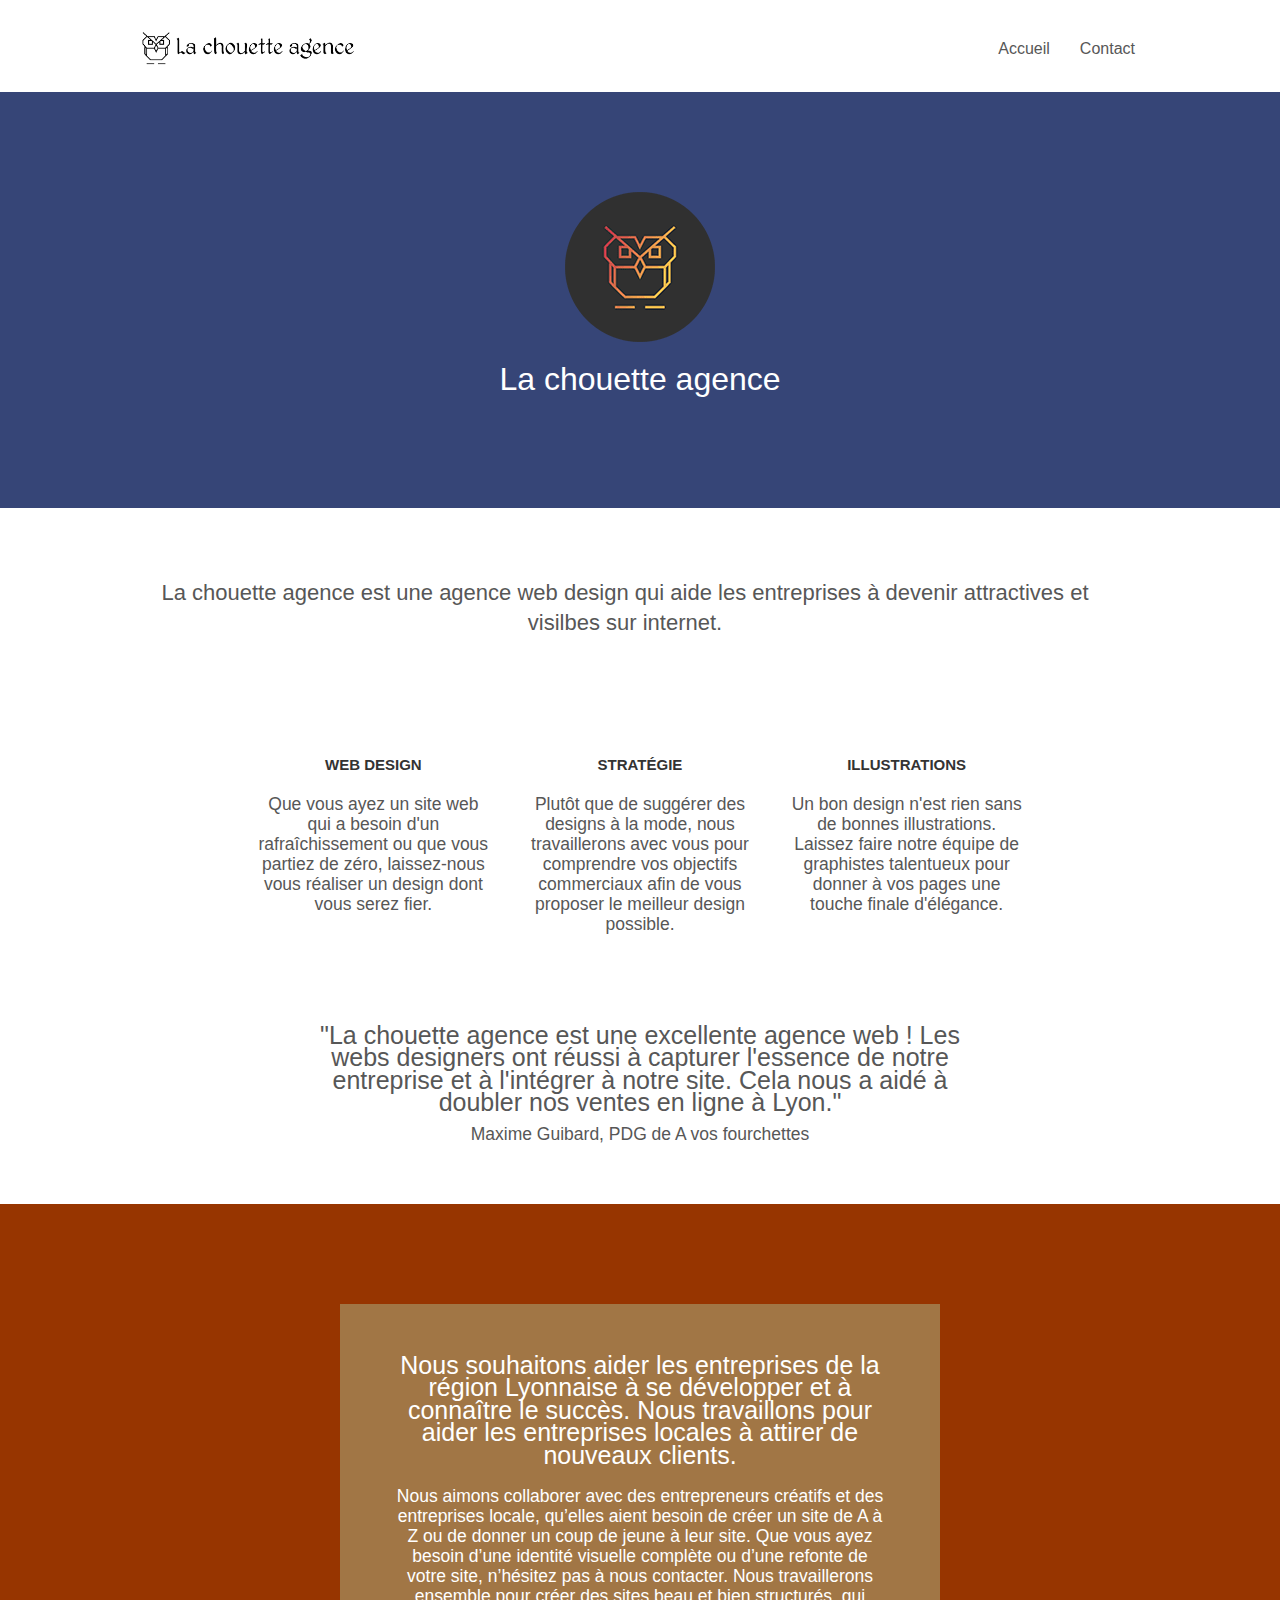
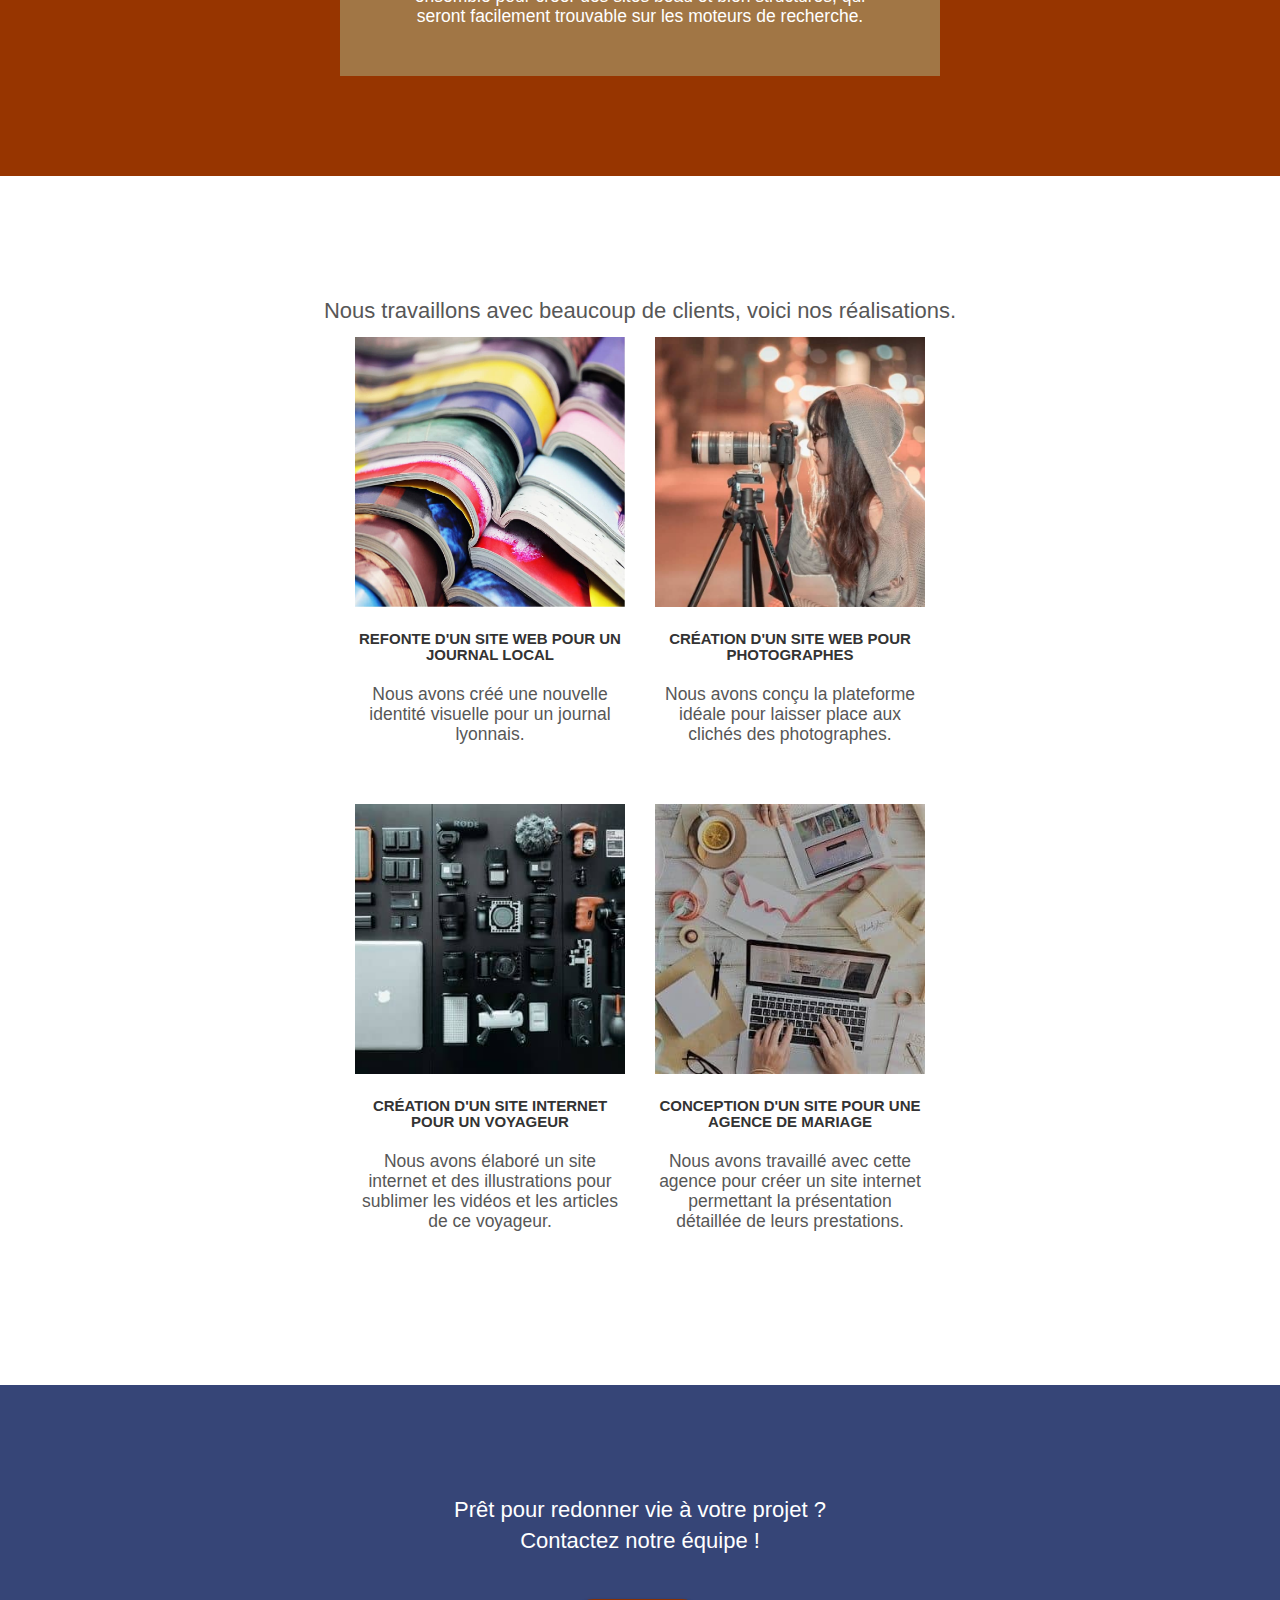
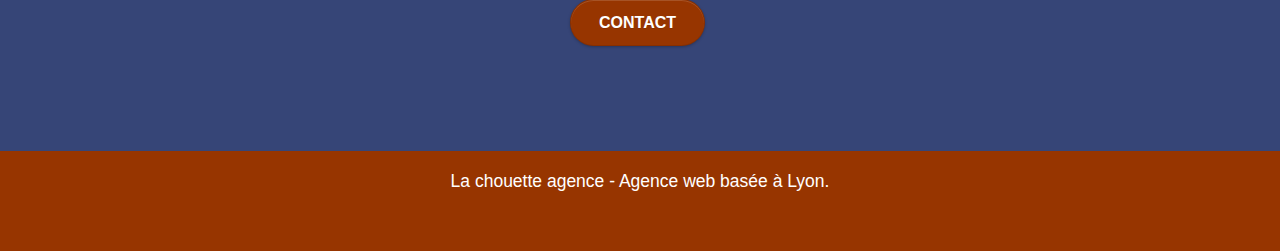
==== commit a4a44451: "purify css" ====
--- a/index.html
+++ b/index.html
@@ -11,12 +11,6 @@
 	<link rel="canonical" href="https://natthanguilhot.github.io/natthanguilhot-GUILHOTNATTHAN_4_01032020/"/>
 
     <link rel="stylesheet" type="text/css" href="./css/styles.pure.css">
-	<link rel="stylesheet" type="text/css" href="./css/style1.css">
-	<link rel="stylesheet" type="text/css" href="./css/bootstrap.css">
-	<link rel="stylesheet" type="text/css" href="./css/style.css">
-	<link rel="stylesheet" type="text/css" href="./css/font-awesome.css">
-	<link rel="stylesheet" type="text/css" href="./css/et-line.css">
-
 
 	<meta property="og:description" content="La chouette agence est une agence web design qui aide les entreprises à devenir attractives et visilbes sur internet.">
 	<meta property="og:title" content="La chouette agence - Agence de web design sur Lyon">
@@ -46,11 +40,11 @@
 		<nav class="navbar row">
 			<div class="navbar-header">
 				<a class="navbar-brand" href="index.html"><img src="img/la-chouette-agence.png" alt="Logo la chouette agence" class="h-40"/></a>
-				<button id="nav-toggle" type="button" class="ui-navbar-toggle navbar-toggle" data-toggle="collapse" data-target=".navbar-1">
+				<button id="nav-toggle" type="button" class="ui-navbar-toggle navbar-toggle" data-toggle="collapse" data-target=".navbar-1" aria-label="afficher ou cacher le menu en mode mobile">
 					<span class="icon-bar"></span><span class="icon-bar"></span><span class="icon-bar"></span>
 				</button>
 			</div>
-			<div class="navbar-collapse collapse navbar-1">
+			<div class="navbar-collapse collapse navbar-1 special-dropdown-nav">
 				<ul class="site-navigation nav navbar-nav">
 					<li><a href="index.html">Accueil</a></li>
 					<li><a href="./html/contact.html">Contact</a></li>
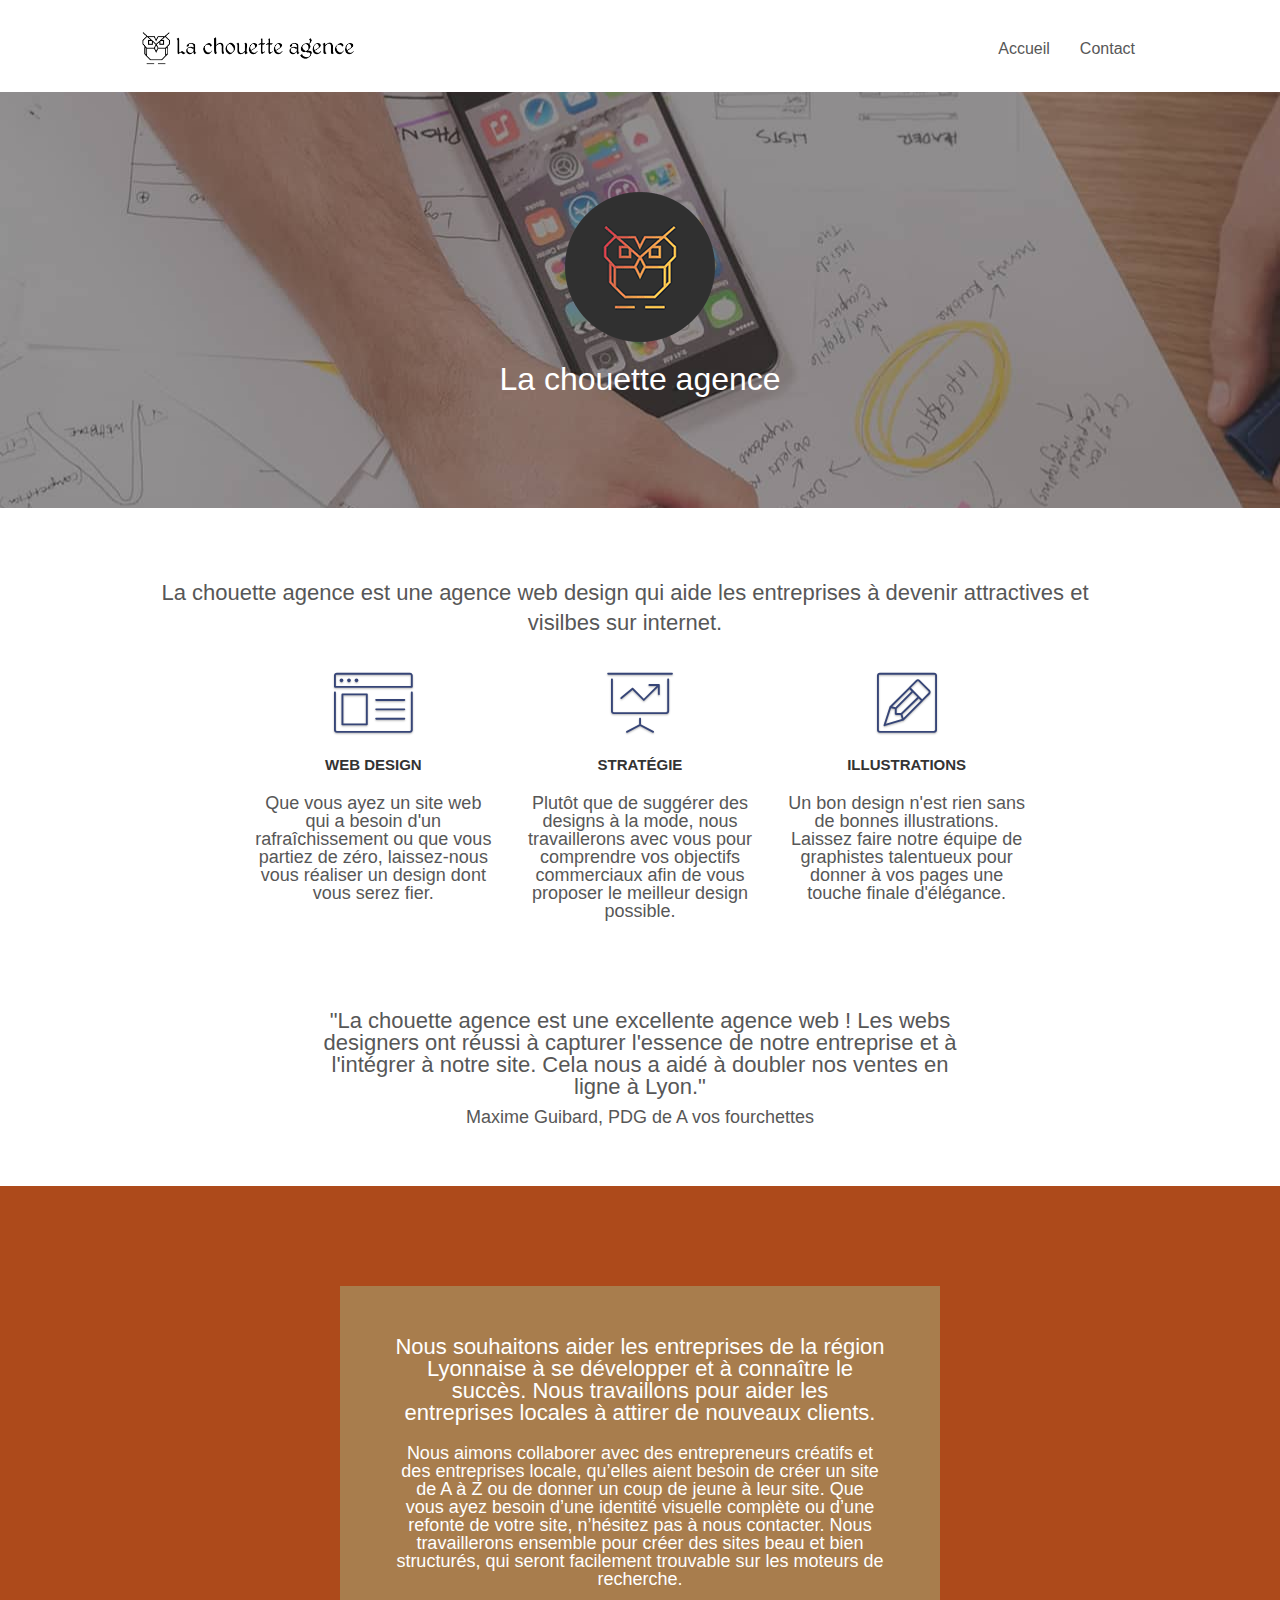
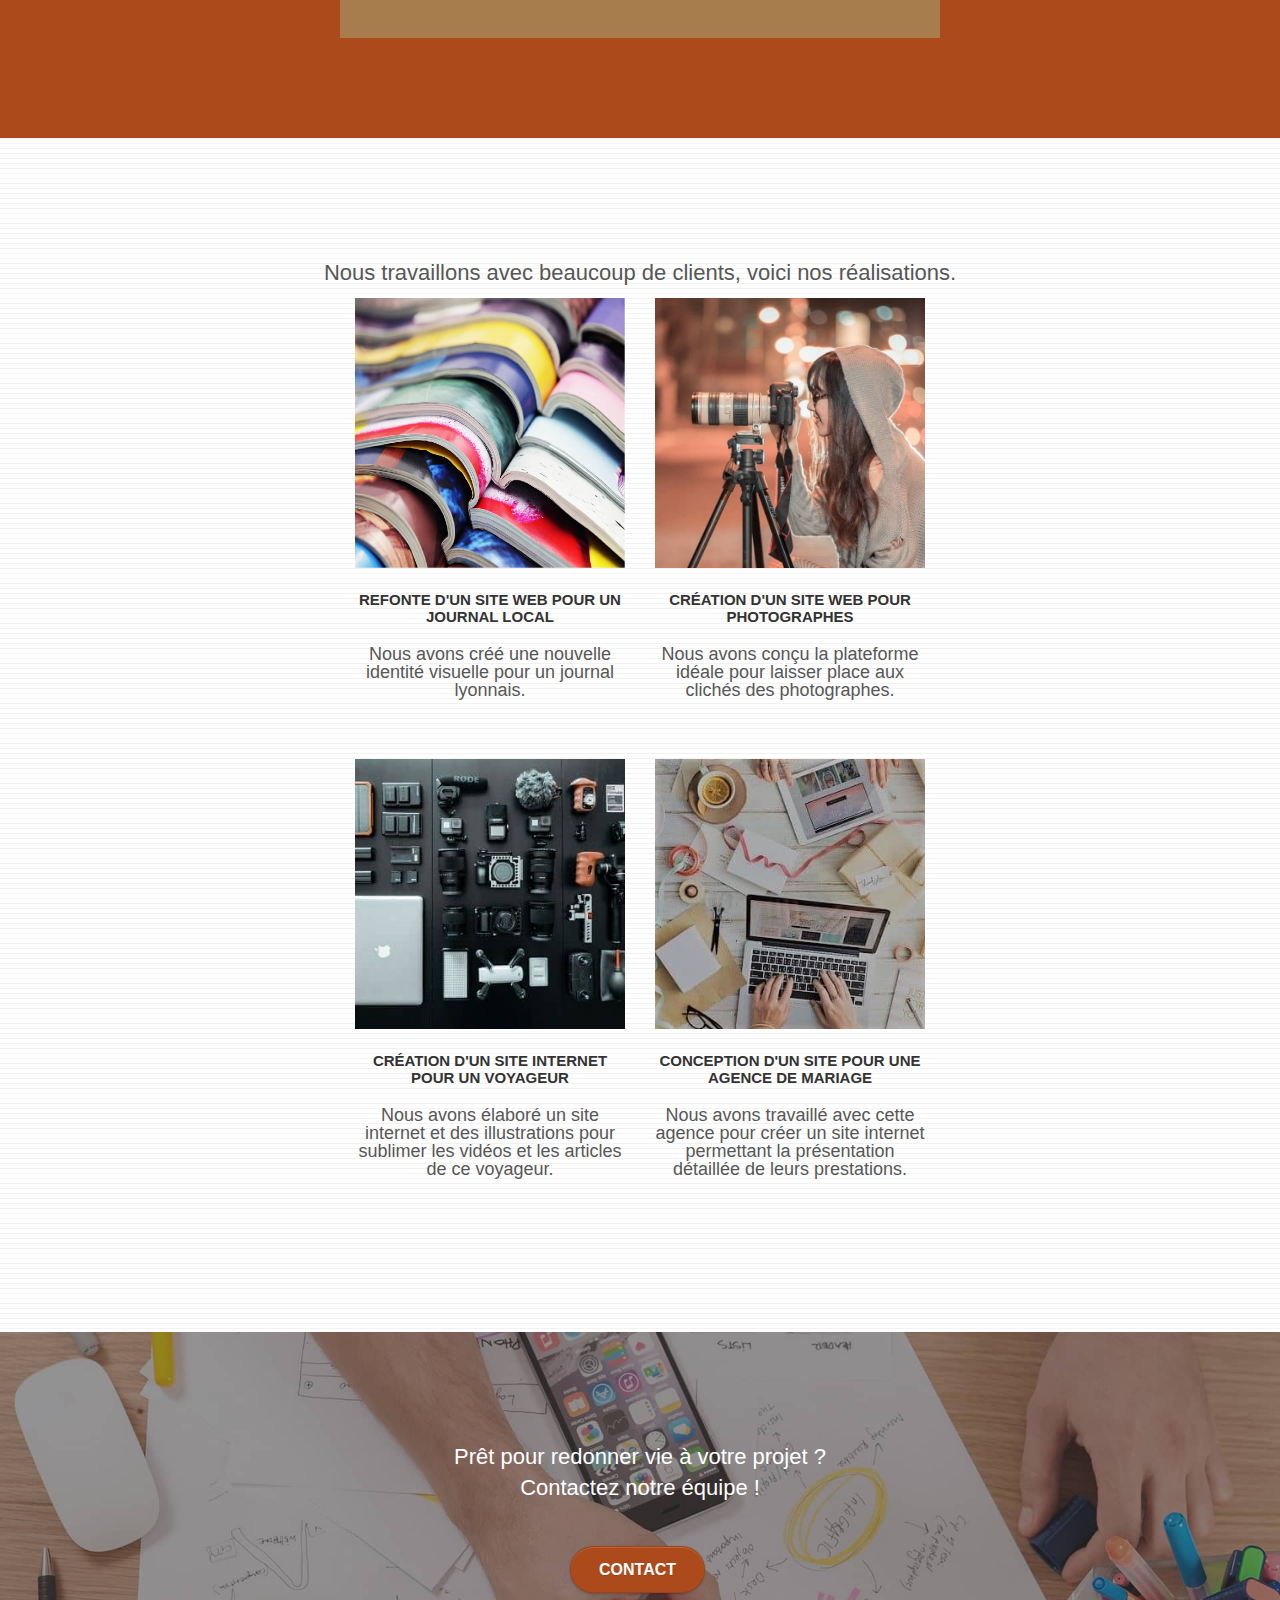
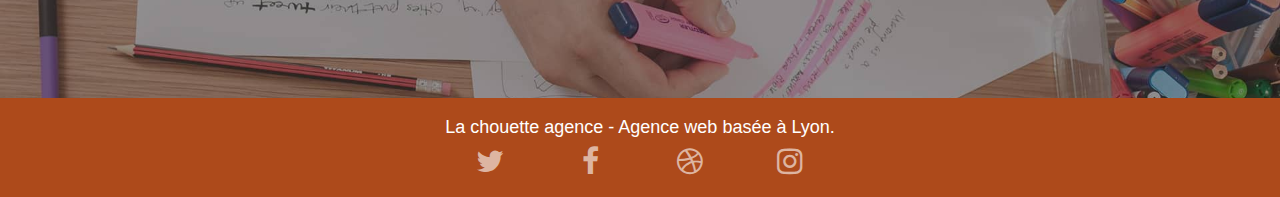
==== commit 627cb813: "css non minifié" ====
--- a/index.html
+++ b/index.html
@@ -10,7 +10,10 @@
 	<meta name="robots" content="follow, index">
 	<link rel="canonical" href="https://natthanguilhot.github.io/natthanguilhot-GUILHOTNATTHAN_4_01032020/"/>
 
-    <link rel="stylesheet" type="text/css" href="./css/styles.pure.css">
+	<link rel="stylesheet" type="text/css" href="./css/bootstrap.css">
+	<link rel="stylesheet" type="text/css" href="./css/et-line.css">
+	<link rel="stylesheet" type="text/css" href="./css/font-awesome.css">
+	<link rel="stylesheet" type="text/css" href="./css/style.css">
 
 	<meta property="og:description" content="La chouette agence est une agence web design qui aide les entreprises à devenir attractives et visilbes sur internet.">
 	<meta property="og:title" content="La chouette agence - Agence de web design sur Lyon">
@@ -100,14 +103,14 @@
 <!-- bloc-2-services END -->
 
 <!-- bloc-3-what-i-do -->
-<section class="bloc tc-white bgc-atomic-tangerine bg-presentation d-bloc bloc-bg-texture texture-paper b-parallax bloc-lg" id="bloc-3-what-i-do">
+<div class="bloc tc-white bgc-atomic-tangerine bg-presentation d-bloc bloc-bg-texture texture-paper b-parallax bloc-lg" id="bloc-3-what-i-do">
 	<div class="row tight-width-whitespace black-background">
 		<div class="col-sm-12">
 			<p class="mg-md text-center tc-white text-2xl">Nous souhaitons aider les entreprises de la région Lyonnaise à se développer et à connaître le succès. Nous travaillons pour aider les entreprises locales à attirer de nouveaux clients.</p>
 			<p class="text-center white text-xl">Nous aimons collaborer avec des entrepreneurs créatifs et des entreprises locale, qu’elles aient besoin de créer un site de A à Z ou de donner un coup de jeune à leur site. Que vous ayez besoin d’une identité visuelle complète ou d’une refonte de votre site, n’hésitez pas à nous contacter. Nous travaillerons ensemble pour créer des sites beau et bien structurés, qui seront facilement trouvable sur les moteurs de recherche.</p>
 		</div>
 	</div>
-</section>
+</div>
 <!-- bloc-3-what-i-do END -->
 
 <!-- bloc-4-portfolio -->
--- a/css/et-line.css
+++ b/css/et-line.css
@@ -0,0 +1,519 @@
+@font-face {
+    font-family: et-line;
+    src: url(../fonts/et-line.eot);
+    src: url(../fonts/et-line.eot?#iefix) format('embedded-opentype'), url(../fonts/et-line.woff) format('woff'), url(../fonts/et-line.ttf) format('truetype'), url(../fonts/et-line.svg#et-line) format('svg');
+    font-weight: 400;
+    font-style: normal
+}
+
+.et-icon-adjustments,
+.et-icon-alarmclock,
+.et-icon-anchor,
+.et-icon-aperture,
+.et-icon-attachment,
+.et-icon-bargraph,
+.et-icon-basket,
+.et-icon-beaker,
+.et-icon-bike,
+.et-icon-book-open,
+.et-icon-briefcase,
+.et-icon-browser,
+.et-icon-calendar,
+.et-icon-camera,
+.et-icon-caution,
+.et-icon-chat,
+.et-icon-circle-compass,
+.et-icon-clipboard,
+.et-icon-clock,
+.et-icon-cloud,
+.et-icon-compass,
+.et-icon-desktop,
+.et-icon-dial,
+.et-icon-document,
+.et-icon-documents,
+.et-icon-download,
+.et-icon-dribbble,
+.et-icon-edit,
+.et-icon-envelope,
+.et-icon-expand,
+.et-icon-facebook,
+.et-icon-flag,
+.et-icon-focus,
+.et-icon-gears,
+.et-icon-genius,
+.et-icon-gift,
+.et-icon-global,
+.et-icon-globe,
+.et-icon-googleplus,
+.et-icon-grid,
+.et-icon-happy,
+.et-icon-hazardous,
+.et-icon-heart,
+.et-icon-hotairballoon,
+.et-icon-hourglass,
+.et-icon-key,
+.et-icon-laptop,
+.et-icon-layers,
+.et-icon-lifesaver,
+.et-icon-lightbulb,
+.et-icon-linegraph,
+.et-icon-linkedin,
+.et-icon-lock,
+.et-icon-magnifying-glass,
+.et-icon-map,
+.et-icon-map-pin,
+.et-icon-megaphone,
+.et-icon-mic,
+.et-icon-mobile,
+.et-icon-newspaper,
+.et-icon-notebook,
+.et-icon-paintbrush,
+.et-icon-paperclip,
+.et-icon-pencil,
+.et-icon-phone,
+.et-icon-picture,
+.et-icon-pictures,
+.et-icon-piechart,
+.et-icon-presentation,
+.et-icon-pricetags,
+.et-icon-printer,
+.et-icon-profile-female,
+.et-icon-profile-male,
+.et-icon-puzzle,
+.et-icon-quote,
+.et-icon-recycle,
+.et-icon-refresh,
+.et-icon-ribbon,
+.et-icon-rss,
+.et-icon-sad,
+.et-icon-scissors,
+.et-icon-scope,
+.et-icon-search,
+.et-icon-shield,
+.et-icon-speedometer,
+.et-icon-strategy,
+.et-icon-streetsign,
+.et-icon-tablet,
+.et-icon-target,
+.et-icon-telescope,
+.et-icon-toolbox,
+.et-icon-tools,
+.et-icon-tools-2,
+.et-icon-trophy,
+.et-icon-tumblr,
+.et-icon-twitter,
+.et-icon-upload,
+.et-icon-video,
+.et-icon-wallet,
+.et-icon-wine {
+    font-family: et-line;
+    speak: none;
+    font-style: normal;
+    font-weight: 400;
+    font-variant: normal;
+    text-transform: none;
+    line-height: 1;
+    -webkit-font-smoothing: antialiased;
+    -moz-osx-font-smoothing: grayscale;
+    display: inline-block
+}
+
+.et-icon-mobile:before {
+    content: "\e000"
+}
+
+.et-icon-laptop:before {
+    content: "\e001"
+}
+
+.et-icon-desktop:before {
+    content: "\e002"
+}
+
+.et-icon-tablet:before {
+    content: "\e003"
+}
+
+.et-icon-phone:before {
+    content: "\e004"
+}
+
+.et-icon-document:before {
+    content: "\e005"
+}
+
+.et-icon-documents:before {
+    content: "\e006"
+}
+
+.et-icon-search:before {
+    content: "\e007"
+}
+
+.et-icon-clipboard:before {
+    content: "\e008"
+}
+
+.et-icon-newspaper:before {
+    content: "\e009"
+}
+
+.et-icon-notebook:before {
+    content: "\e00a"
+}
+
+.et-icon-book-open:before {
+    content: "\e00b"
+}
+
+.et-icon-browser:before {
+    content: "\e00c"
+}
+
+.et-icon-calendar:before {
+    content: "\e00d"
+}
+
+.et-icon-presentation:before {
+    content: "\e00e"
+}
+
+.et-icon-picture:before {
+    content: "\e00f"
+}
+
+.et-icon-pictures:before {
+    content: "\e010"
+}
+
+.et-icon-video:before {
+    content: "\e011"
+}
+
+.et-icon-camera:before {
+    content: "\e012"
+}
+
+.et-icon-printer:before {
+    content: "\e013"
+}
+
+.et-icon-toolbox:before {
+    content: "\e014"
+}
+
+.et-icon-briefcase:before {
+    content: "\e015"
+}
+
+.et-icon-wallet:before {
+    content: "\e016"
+}
+
+.et-icon-gift:before {
+    content: "\e017"
+}
+
+.et-icon-bargraph:before {
+    content: "\e018"
+}
+
+.et-icon-grid:before {
+    content: "\e019"
+}
+
+.et-icon-expand:before {
+    content: "\e01a"
+}
+
+.et-icon-focus:before {
+    content: "\e01b"
+}
+
+.et-icon-edit:before {
+    content: "\e01c"
+}
+
+.et-icon-adjustments:before {
+    content: "\e01d"
+}
+
+.et-icon-ribbon:before {
+    content: "\e01e"
+}
+
+.et-icon-hourglass:before {
+    content: "\e01f"
+}
+
+.et-icon-lock:before {
+    content: "\e020"
+}
+
+.et-icon-megaphone:before {
+    content: "\e021"
+}
+
+.et-icon-shield:before {
+    content: "\e022"
+}
+
+.et-icon-trophy:before {
+    content: "\e023"
+}
+
+.et-icon-flag:before {
+    content: "\e024"
+}
+
+.et-icon-map:before {
+    content: "\e025"
+}
+
+.et-icon-puzzle:before {
+    content: "\e026"
+}
+
+.et-icon-basket:before {
+    content: "\e027"
+}
+
+.et-icon-envelope:before {
+    content: "\e028"
+}
+
+.et-icon-streetsign:before {
+    content: "\e029"
+}
+
+.et-icon-telescope:before {
+    content: "\e02a"
+}
+
+.et-icon-gears:before {
+    content: "\e02b"
+}
+
+.et-icon-key:before {
+    content: "\e02c"
+}
+
+.et-icon-paperclip:before {
+    content: "\e02d"
+}
+
+.et-icon-attachment:before {
+    content: "\e02e"
+}
+
+.et-icon-pricetags:before {
+    content: "\e02f"
+}
+
+.et-icon-lightbulb:before {
+    content: "\e030"
+}
+
+.et-icon-layers:before {
+    content: "\e031"
+}
+
+.et-icon-pencil:before {
+    content: "\e032"
+}
+
+.et-icon-tools:before {
+    content: "\e033"
+}
+
+.et-icon-tools-2:before {
+    content: "\e034"
+}
+
+.et-icon-scissors:before {
+    content: "\e035"
+}
+
+.et-icon-paintbrush:before {
+    content: "\e036"
+}
+
+.et-icon-magnifying-glass:before {
+    content: "\e037"
+}
+
+.et-icon-circle-compass:before {
+    content: "\e038"
+}
+
+.et-icon-linegraph:before {
+    content: "\e039"
+}
+
+.et-icon-mic:before {
+    content: "\e03a"
+}
+
+.et-icon-strategy:before {
+    content: "\e03b"
+}
+
+.et-icon-beaker:before {
+    content: "\e03c"
+}
+
+.et-icon-caution:before {
+    content: "\e03d"
+}
+
+.et-icon-recycle:before {
+    content: "\e03e"
+}
+
+.et-icon-anchor:before {
+    content: "\e03f"
+}
+
+.et-icon-profile-male:before {
+    content: "\e040"
+}
+
+.et-icon-profile-female:before {
+    content: "\e041"
+}
+
+.et-icon-bike:before {
+    content: "\e042"
+}
+
+.et-icon-wine:before {
+    content: "\e043"
+}
+
+.et-icon-hotairballoon:before {
+    content: "\e044"
+}
+
+.et-icon-globe:before {
+    content: "\e045"
+}
+
+.et-icon-genius:before {
+    content: "\e046"
+}
+
+.et-icon-map-pin:before {
+    content: "\e047"
+}
+
+.et-icon-dial:before {
+    content: "\e048"
+}
+
+.et-icon-chat:before {
+    content: "\e049"
+}
+
+.et-icon-heart:before {
+    content: "\e04a"
+}
+
+.et-icon-cloud:before {
+    content: "\e04b"
+}
+
+.et-icon-upload:before {
+    content: "\e04c"
+}
+
+.et-icon-download:before {
+    content: "\e04d"
+}
+
+.et-icon-target:before {
+    content: "\e04e"
+}
+
+.et-icon-hazardous:before {
+    content: "\e04f"
+}
+
+.et-icon-piechart:before {
+    content: "\e050"
+}
+
+.et-icon-speedometer:before {
+    content: "\e051"
+}
+
+.et-icon-global:before {
+    content: "\e052"
+}
+
+.et-icon-compass:before {
+    content: "\e053"
+}
+
+.et-icon-lifesaver:before {
+    content: "\e054"
+}
+
+.et-icon-clock:before {
+    content: "\e055"
+}
+
+.et-icon-aperture:before {
+    content: "\e056"
+}
+
+.et-icon-quote:before {
+    content: "\e057"
+}
+
+.et-icon-scope:before {
+    content: "\e058"
+}
+
+.et-icon-alarmclock:before {
+    content: "\e059"
+}
+
+.et-icon-refresh:before {
+    content: "\e05a"
+}
+
+.et-icon-happy:before {
+    content: "\e05b"
+}
+
+.et-icon-sad:before {
+    content: "\e05c"
+}
+
+.et-icon-facebook:before {
+    content: "\e05d"
+}
+
+.et-icon-twitter:before {
+    content: "\e05e"
+}
+
+.et-icon-googleplus:before {
+    content: "\e05f"
+}
+
+.et-icon-rss:before {
+    content: "\e060"
+}
+
+.et-icon-tumblr:before {
+    content: "\e061"
+}
+
+.et-icon-linkedin:before {
+    content: "\e062"
+}
+
+.et-icon-dribbble:before {
+    content: "\e063"
+}--- a/css/style.css
+++ b/css/style.css
@@ -0,0 +1,1060 @@
+body {
+    margin: 0;
+    padding: 0;
+    background: #FFF;
+    overflow-x: hidden;
+    -webkit-font-smoothing: antialiased;
+    -moz-osx-font-smoothing: grayscale;
+}
+.h-40 {
+    height: 40px;
+}
+.text-xl {
+    font-size: 1.8rem;
+line-height: 1.8rem;
+}
+.text-2xl {
+    font-size:2.2rem;
+    line-height: 2.2rem;
+}
+.m-auto {
+    margin: auto;
+}   
+a:focus {
+    background-color: #eee!important;
+}
+
+button:focus {
+    border-color: #66afe9;
+}
+a,button {
+    transition: all .3s ease-in-out;
+    outline: none!important;
+}
+
+a:focus, a:hover {
+    text-decoration: none;
+    cursor: pointer;
+}
+#page-loading-blocs-notifaction {
+    position: fixed;
+    top: 0;
+    bottom: 0;
+    width: 100%;
+    z-index: 100000;
+    background: #FFFFFF url("img/pageload-spinner.gif") no-repeat center center;
+}
+
+.bloc {
+    width: 100%;
+    clear: both;
+    background: 50% 50% no-repeat;
+    padding: 0 50px;
+    -webkit-background-size: cover;
+    -moz-background-size: cover;
+    -o-background-size: cover;
+    background-size: cover;
+    position: relative;
+}
+
+.bloc .container {
+    padding-left: 0;
+    padding-right: 0;
+}
+
+.bloc-lg {
+    padding: 100px 50px;
+}
+
+.bloc-md {
+    padding: 50px;
+}
+
+.bloc-sm {
+    padding: 20px 50px;
+}
+
+.bg-center,
+.bg-l-edge,
+.bg-r-edge,
+.bg-t-edge,
+.bg-b-edge,
+.bg-tl-edge,
+.bg-bl-edge,
+.bg-tr-edge,
+.bg-br-edge,
+.bg-repeat {
+    -webkit-background-size: auto!important;
+    -moz-background-size: auto!important;
+    -o-background-size: auto!important;
+    background-size: auto!important;
+}
+
+.bg-repeat {
+    background: repeat;
+}
+
+.bg-t-edge {
+    background: top no-repeat;
+}
+
+.bloc-bg-texture::before {
+    content: "";
+    background-size: 2px 2px;
+    position: absolute;
+    top: 0;
+    bottom: 0;
+    left: 0;
+    right: 0;
+}
+
+.texture-paper::before {
+    background: url("img/texture-paper.png");
+    background-size: 280px 280px;
+}
+
+.b-parallax {
+    background-attachment: fixed;
+}
+
+.d-bloc {
+    color: rgba(255, 255, 255, .7);
+}
+
+.d-bloc button:hover {
+    color: rgba(255, 255, 255, .9);
+}
+
+.d-bloc .icon-round,
+.d-bloc .icon-square,
+.d-bloc .icon-rounded,
+.d-bloc .icon-semi-rounded-a,
+.d-bloc .icon-semi-rounded-b {
+    border-color: rgba(255, 255, 255, .9);
+}
+
+.d-bloc .divider-h span {
+    border-color: rgba(255, 255, 255, .2);
+}
+
+.d-bloc .a-btn,
+.d-bloc .navbar a,
+.d-bloc .navbar-brand,
+.d-bloc a .icon-sm,
+.d-bloc a .icon-md,
+.d-bloc a .icon-lg,
+.d-bloc a .icon-xl,
+.d-bloc h1 a,
+.d-bloc h2 a,
+.d-bloc h3 a,
+.d-bloc h4 a,
+.d-bloc h5 a,
+.d-bloc h6 a,
+.d-bloc p a {
+    color: rgba(255, 255, 255, .6);
+}
+
+.d-bloc .a-btn:hover,
+.d-bloc .navbar a:hover,
+.d-bloc .navbar-brand:hover,
+.d-bloc a:hover .icon-sm,
+.d-bloc a:hover .icon-md,
+.d-bloc a:hover .icon-lg,
+.d-bloc a:hover .icon-xl,
+.d-bloc h1 a:hover,
+.d-bloc h2 a:hover,
+.d-bloc h3 a:hover,
+.d-bloc h4 a:hover,
+.d-bloc h5 a:hover,
+.d-bloc h6 a:hover,
+.d-bloc p a:hover {
+    color: rgba(255, 255, 255, 1);
+}
+
+.d-bloc .navbar-toggle .icon-bar {
+    background: rgba(255, 255, 255, 1);
+}
+
+.d-bloc .btn-wire,
+.d-bloc .btn-wire:hover {
+    color: rgba(255, 255, 255, 1);
+    border-color: rgba(255, 255, 255, 1);
+}
+
+.d-bloc .panel {
+    color: rgba(0, 0, 0, .5);
+}
+
+.d-bloc .panel button:hover {
+    color: rgba(0, 0, 0, .7);
+}
+
+.d-bloc .panel icon {
+    border-color: rgba(0, 0, 0, .7);
+}
+
+.d-bloc .panel .divider-h span {
+    border-color: rgba(0, 0, 0, .1);
+}
+
+.d-bloc .panel .a-btn {
+    color: rgba(0, 0, 0, .6);
+}
+
+.d-bloc .panel .a-btn:hover {
+    color: rgba(0, 0, 0, 1);
+}
+
+.d-bloc .panel .btn-wire,
+.d-bloc .panel .btn-wire:hover {
+    color: rgba(0, 0, 0, .7);
+    border-color: rgba(0, 0, 0, .3);
+}
+
+.d-bloc .panel,
+.l-bloc {
+    color: rgba(0, 0, 0, .5);
+}
+
+.d-bloc .panel button:hover,
+.l-bloc button:hover {
+    color: rgba(0, 0, 0, .7);
+}
+
+.l-bloc .icon-round,
+.l-bloc .icon-square,
+.l-bloc .icon-rounded,
+.l-bloc .icon-semi-rounded-a,
+.l-bloc .icon-semi-rounded-b {
+    border-color: rgba(0, 0, 0, .7);
+}
+
+.d-bloc .panel .divider-h span,
+.l-bloc .divider-h span {
+    border-color: rgba(0, 0, 0, .1);
+}
+
+.d-bloc .panel .a-btn,
+.l-bloc .a-btn,
+.l-bloc .navbar a,
+.l-bloc .navbar-brand,
+.l-bloc a .icon-sm,
+.l-bloc a .icon-md,
+.l-bloc a .icon-lg,
+.l-bloc a .icon-xl,
+.l-bloc h1 a,
+.l-bloc h2 a,
+.l-bloc h3 a,
+.l-bloc h4 a,
+.l-bloc h5 a,
+.l-bloc h6 a,
+.l-bloc p a {
+    color: rgba(0, 0, 0, .6);
+}
+
+.d-bloc .panel .a-btn:hover,
+.l-bloc .a-btn:hover,
+.l-bloc .navbar a:hover,
+.l-bloc .navbar-brand:hover,
+.l-bloc a:hover .icon-sm,
+.l-bloc a:hover .icon-md,
+.l-bloc a:hover .icon-lg,
+.l-bloc a:hover .icon-xl,
+.l-bloc h1 a:hover,
+.l-bloc h2 a:hover,
+.l-bloc h3 a:hover,
+.l-bloc h4 a:hover,
+.l-bloc h5 a:hover,
+.l-bloc h6 a:hover,
+.l-bloc p a:hover {
+    color: rgba(0, 0, 0, 1);
+}
+
+.l-bloc .navbar-toggle .icon-bar {
+    color: rgba(0, 0, 0, .6);
+}
+
+.d-bloc .panel .btn-wire,
+.d-bloc .panel .btn-wire:hover,
+.l-bloc .btn-wire,
+.l-bloc .btn-wire:hover {
+    color: rgba(0, 0, 0, .7);
+    border-color: rgba(0, 0, 0, .3);
+}
+
+.voffset {
+    margin-top: 30px;
+}
+
+.voffset-lg {
+    margin-top: 80px;
+}
+
+.row-no-gutters {
+    margin-right: 0;
+    margin-left: 0;
+}
+
+.row.row-no-gutters > [class^="col-"],
+.row.row-no-gutters > [class*=" col-"] {
+    padding-right: 0;
+    padding-left: 0;
+}
+
+#bloc-1-hero h1 {
+    font-size: 32px;
+}
+
+.navbar {
+    margin-bottom: 0;
+    z-index: 1;
+}
+
+.navbar-brand {
+    height: auto;
+    padding: 3px 15px;
+    font-size: 25px;
+    font-weight: normal;
+    font-weight: 600;
+    line-height: 44px;
+}
+
+.navbar-brand img {
+    max-height: 200px;
+    margin: 0 5px 0 0;
+    display: inline;
+}
+
+.navbar-brand img[src$=svg] {
+    min-width: 100px;
+}
+
+.nav-center .navbar-brand img {
+    margin: 0;
+}
+
+.navbar .nav {
+    padding-top: 2px;
+    margin-right: -16px;
+    float: right;
+    z-index: 1;
+}
+
+.nav > li {
+    float: left;
+    margin-top: 4px;
+    font-size: 16px;
+}
+
+.navbar-nav .open .dropdown-menu > li > a {
+    text-align: inherit;
+}
+
+.nav > li a:hover,
+.nav > li a:focus {
+    background: transparent;
+}
+
+.navbar-toggle {
+    margin: 10px 10px 0 0;
+    border: 0px;
+}
+
+.navbar-toggle:hover {
+    background: transparent!important;
+}
+
+.navbar-toggle .icon-bar {
+    background-color: rgba(0, 0, 0, .5);
+    width: 26px;
+}
+
+.nav-invert .navbar .nav {
+    float: left;
+}
+
+.nav-invert .navbar-header,
+.nav-invert .navbar-brand {
+    float: right;
+    position: relative;
+    z-index: 2;
+}
+
+@media (min-width: 768px) {
+    .site-navigation {
+        position: absolute;
+        top: 50%;
+        right: 20px;
+        transform: translate(0, -50%);
+        -webkit-transform: translateY(-50%);
+    }
+    .nav > li .dropdown-menu a,
+    .nav > li .dropdown-menu a:hover {
+        color: #484848;
+    }
+    .nav-invert .site-navigation {
+        left: 0;
+        right: 0;
+    }
+    .nav-center {
+        text-align: center;
+    }
+    .nav-center .navbar-header {
+        width: 100%;
+    }
+    .nav-center .navbar-header,
+    .nav-center .navbar-brand,
+    .nav-center .nav > li {
+        float: none;
+        display: inline-block;
+    }
+    .nav-center .site-navigation {
+        position: relative;
+        width: 100%;
+        right: 0;
+        margin-right: 0px;
+        margin-top: 20px;
+    }
+    .nav-center.mini-nav .navbar-toggle {
+        float: none;
+        margin: 10px auto 0;
+    }
+}
+
+.nav > li > .dropdown a {
+    background: none!important;
+    display: block;
+    padding: 14px 15px;
+}
+
+nav .caret {
+    margin: 0 5px;
+}
+
+.dropdown-menu .dropdown-menu {
+    top: -8px;
+    left: 100%;
+}
+
+.dropdown-menu .dropmenu-flow-right {
+    top: 100%;
+    left: 0;
+    margin-left: -1px;
+    border-top-left-radius: 0;
+    border-top-right-radius: 0;
+}
+
+.dropdown-menu .dropdown span {
+    border: 4px solid black;
+    border-top-color: transparent;
+    border-right-color: transparent;
+    border-bottom-color: transparent;
+    margin: 6px -5px 0 0!important;
+    float: right;
+}
+
+.mg-md {
+    margin-top: 10px;
+    margin-bottom: 20px;
+}
+
+.mg-lg {
+    margin-top: 10px;
+    margin-bottom: 40px;
+}
+
+.btn {
+    margin: 0 5px 5px 0;
+}
+
+.btn.pull-right {
+    margin: 0 0 5px 5px;
+}
+
+.btn-d,
+.btn-d:hover,
+.btn-d:focus {
+    color: #FFF;
+    background: rgba(0, 0, 0, .3);
+}
+
+button {
+    outline: none!important;
+}
+
+.btn-rd {
+    border-radius: 40px;
+}
+
+.btn-clean {
+    border: 1px solid rgba(0, 0, 0, .08);
+    border-bottom-color: rgba(0, 0, 0, .1);
+    text-shadow: 0 1px 0 rgba(0, 0, 1, .1);
+    box-shadow: 0 1px 3px rgba(0, 0, 1, .25), inset 0 1px 0 0 rgba(255, 255, 255, .15);
+}
+
+.icon-md {
+    font-size: 30px!important;
+}
+
+.icon-lg {
+    font-size: 60px!important;
+}
+
+.sm-shadow {
+    text-shadow: 0 1px 2px rgba(0, 0, 0, .3);
+}
+
+.panel-sq,
+.panel-sq .panel-heading,
+.panel-sq .panel-footer {
+    border-radius: 0;
+}
+
+.panel-rd {
+    border-radius: 30px;
+}
+
+.panel-rd .panel-heading {
+    border-radius: 29px 29px 0 0;
+}
+
+.panel-rd .panel-footer {
+    border-radius: 0 0 29px 29px;
+}
+
+.form-control {
+    border-color: rgba(0, 0, 0, .1);
+    box-shadow: none;
+}
+
+.scrollToTop {
+    width: 40px;
+    height: 40px;
+    position: fixed;
+    bottom: 20px;
+    right: 20px;
+    opacity: 0;
+    z-index: 500;
+    transition: all .3s ease-in-out;
+}
+
+.scrollToTop span {
+    margin-top: 6px;
+}
+
+.showScrollTop {
+    font-size: 14px;
+    opacity: 1;
+}
+
+a[data-lightbox] {
+    position: relative;
+    display: block;
+    text-align: center;
+}
+
+a[data-lightbox]:hover::before {
+    content: "+";
+    font-family: "HelveticaNeue-Light", "Helvetica Neue Light", "Helvetica Neue", Helvetica, Arial;
+    font-size: 32px;
+    width: 50px;
+    height: 50px;
+    margin-left: -25px;
+    border-radius: 50%;
+    background: rgba(0, 0, 0, .6);
+    color: #FFF;
+    font-weight: 100;
+    z-index: 1;
+    position: absolute;
+    top: 50%;
+    transform: translateY(-50%);
+    -webkit-transform: translateY(-50%);
+}
+
+a[data-lightbox]:hover img {
+    opacity: 0.6;
+    -webkit-animation-fill-mode: none;
+    animation-fill-mode: none;
+}
+
+#lightbox-modal {
+    display: flex;
+    align-items: center;
+}
+
+#lightbox-modal .modal-dialog {
+    width: 90%;
+    max-width: 900px;
+    margin: 0 auto 0;
+}
+
+#lightbox-modal .modal-dialog img {
+    max-height: 90vh;
+    margin: 0 auto;
+}
+
+.lightbox-caption {
+    padding: 20px;
+    color: #FFF;
+    background: rgba(0, 0, 0, .5);
+    position: absolute;
+    left: 15px;
+    right: 15px;
+    bottom: 5px;
+}
+
+.close-lightbox {
+    color: #FFF;
+    font-size: 30px;
+    position: absolute;
+    top: 20px;
+    right: 20px;
+    z-index: 20;
+    background: rgba(0, 0, 0, .5);
+    border: none;
+    line-height: 30px;
+    padding: 0 9px 5px;
+    opacity: 0.3;
+}
+
+.close-lightbox:hover,
+.next-lightbox:hover,
+.prev-lightbox:hover {
+    opacity: 1.0;
+    color: #FFF;
+}
+
+.next-lightbox,
+.prev-lightbox {
+    font-size: 20px;
+    color: rgba(255, 255, 255, .9);
+    background: rgba(0, 0, 0, .5);
+    transition: all .2s ease-in-out;
+    position: absolute;
+    top: 45%;
+    z-index: 1;
+    opacity: 0.4;
+}
+
+.next-lightbox {
+    padding: 6px 8px 1px 13px;
+    right: 25px;
+}
+
+.prev-lightbox {
+    padding: 6px 13px 1px 10px;
+    left: 25px;
+}
+
+.snapshot-lb .modal-body {
+    padding-bottom: 45px;
+}
+
+.snapshot-lb .lightbox-caption {
+    padding: 0;
+    color: rgba(0, 0, 0, .5);
+    background: none;
+}
+
+h1,
+h2,
+h3,
+h4,
+h5,
+h6,
+p,
+label,
+.btn,
+a {
+    font-family: "helvetica";
+    font-weight: 400;
+    color: #575757!important;
+}
+
+.container {
+    max-width: 1000px;
+}
+
+.hero-bloc-text {
+    font-size: 38px;
+}
+
+.hero-bloc-text-sub {
+    font-size: 36px;
+}
+
+.statement-bloc-text {
+    line-height: 26px;
+    font-style: italic;
+    font-size: 20px;
+    text-align: center;
+    font-weight: lighter;
+    max-width: 520px;
+    margin: auto auto auto auto;
+}
+
+p {
+    font-size: 11px;
+}
+
+.tight-width-whitespace {
+    max-width: 600px;
+    margin: auto auto auto auto;
+}
+
+.h1 {
+    font-size: 20px;
+    font-family: "Open Sans";
+}
+
+.cta-hero {
+    margin-top: 22px;
+    color: #FFFFFF!important;
+    text-transform: uppercase;
+    padding: 12px 28px 12px 28px;
+    font-size: 16px;
+    font-weight: 700;
+}
+
+.social {
+    max-width: 400px;
+    margin: auto auto auto auto;
+}
+
+h2 {
+    font-size: 22px;
+    line-height: 1.4em;
+}
+
+h3 {
+    font-size: 15px;
+    text-transform: uppercase;
+    font-weight: 700;
+    color: #333333!important;
+}
+
+.med-width-whitespace {
+    max-width: 800px;
+    margin: auto auto auto auto;
+    box-shadow: 0px 0px 0px #000000;
+}
+
+h1 {
+    color: #333333!important;
+}
+
+h4 {
+    color: #333333!important;
+}
+
+.icons {
+    margin-bottom: 14px;
+    margin-top: 24px;
+}
+
+.white {
+    color: #FFFFFF!important;
+}
+
+.portfolio-thumb {
+    margin-bottom: 24px;
+}
+
+.portfolio-row {
+    margin-bottom: 44px;
+    margin-top: 50px;
+}
+
+.avatar {
+    box-shadow: 0px 4px 9px rgba(0, 0, 0, 0.3);
+}
+
+.black-background {
+    background-color: rgba(165, 147, 99, 0.7);
+    padding: 40px 40px 40px 40px;
+}
+
+.bold-link {
+    font-weight: 900;
+    text-decoration: underline!important;
+}
+
+.bgc-white {
+    background-color: #FFFFFF;
+}
+
+.bgc-dark-slate-blue {
+    background-color: #364577;
+}
+
+.bgc-atomic-tangerine {
+    background-color: #ad4a1b;
+}
+
+.tc-white {
+    color: #fff!important;
+}
+
+.btn-atomic-tangerine {
+    background: #ad4a1b;
+    color: #FFFFFF!important;
+}
+
+.btn-atomic-tangerine:hover {
+    background: #c27956!important;
+    color: #FFFFFF!important;
+}
+
+.ltc-white {
+    color: #FFFFFF!important;
+}
+
+.ltc-white:hover {
+    color: #cccccc!important;
+}
+
+.ltc-atomic-tangerine {
+    color: #ad4a1b!important;
+}
+
+.ltc-atomic-tangerine:hover {
+    color: #c27956!important;
+}
+
+.icon-dark-slate-blue {
+    color: #364577!important;
+    border-color: #364577!important;
+}
+
+.bg-dots-bg {
+    background-image: url("../img/dots-bg.png");
+}
+
+.bg-lines-h2-bg {
+    background-image: url("../img/lines-h2-bg.png");
+}
+
+.bg-banniere {
+    background-image: url("../img/la-chouette-agence-banniere.jpg");
+}
+
+.bg-presentation {
+    background-image: url("../img/image-de-presentation.jpg");
+}
+
+@media (max-width: 1024px) {
+    .bloc {
+        padding-left: 20px;
+        padding-right: 20px;
+    }
+    .bloc.full-width-bloc,
+    .bloc-tile-2.full-width-bloc .container,
+    .bloc-tile-3.full-width-bloc .container,
+    .bloc-tile-4.full-width-bloc .container {
+        padding-left: 0;
+        padding-right: 0;
+    }
+}
+
+@media (max-width: 992px) and (min-width: 768px) {
+    .navbar .nav {
+        max-width: 80%
+    }
+    .nav-center.navbar .nav {
+        max-width: 100%
+    }
+}
+
+@media only screen and (min-device-width: 768px) and (max-device-width: 1024px) and (orientation: landscape) {
+    .b-parallax {
+        background-attachment: scroll;
+    }
+}
+
+@media only screen and (min-device-width: 1024px) and (max-device-width: 1366px) and (-webkit-min-device-pixel-ratio: 1.5) {
+    .b-parallax {
+        background-attachment: scroll;
+    }
+}
+
+@media (max-width: 991px) {
+    .container {
+        width: 100%;
+    }
+    .b-parallax {
+        background-attachment: scroll;
+    }
+    .page-container,
+    #hero-bloc {
+        overflow-x: hidden;
+        position: relative;
+    }
+    .bloc {
+        padding-left: constant(safe-area-inset-left);
+        padding-right: constant(safe-area-inset-right);
+    }
+    .bloc-group,
+    .bloc-group .bloc {
+        display: block;
+        width: 100%;
+    }
+    .bloc-fill-screen .fill-bloc-top-edge,
+    .bloc-fill-screen .fill-bloc-bottom-edge {
+        padding: 0 20px;
+        padding-left: constant(safe-area-inset-left);
+        padding-right: constant(safe-area-inset-right);
+    }
+}
+
+@media (max-width: 767px) {
+    .page-container {
+        overflow-x: hidden;
+        position: relative;
+    }
+    h1,
+    h2,
+    h3,
+    h4,
+    h5,
+    h6,
+    p,
+    #disqus_thread {
+        padding-left: 10px!important;
+        padding-right: 10px!important;
+    }
+    .b-parallax {
+        background-attachment: scroll;
+    }
+    .navbar .nav {
+        padding-top: 0;
+        border-top: 1px solid rgba(0, 0, 0, .2);
+        float: none!important;
+    }
+    .navbar.row {
+        margin-left: 0;
+        margin-right: 0;
+    }
+    .site-navigation {
+        position: inherit;
+        transform: none;
+        -webkit-transform: none;
+        -ms-transform: none;
+    }
+    .nav > li {
+        margin-top: 0;
+        border-bottom: 1px solid rgba(0, 0, 0, .1);
+        background: rgba(0, 0, 0, .05);
+        text-align: left;
+        padding-left: 15px;
+        width: 100%;
+    }
+    .nav > li:hover {
+        background: rgba(0, 0, 0, .08);
+    }
+    .dropdown .dropdown a .caret {
+        float: none;
+        margin: 5px 0 0 10px!important;
+        border: 4px solid black;
+        border-bottom-color: transparent;
+        border-right-color: transparent;
+        border-left-color: transparent;
+    }
+    #hero-bloc .navbar .nav {
+        background: rgba(0, 0, 0, .8);
+    }
+    #hero-bloc .navbar .nav a {
+        color: rgba(255, 255, 255, .6);
+    }
+    .hero {
+        padding: 50px 0;
+    }
+    .hero-nav {
+        left: -1px;
+        right: -1px;
+    }
+    .navbar-collapse {
+        padding: 0;
+        overflow-x: hidden;
+        -webkit-box-shadow: none;
+        box-shadow: none;
+    }
+    .navbar-brand img {
+        max-height: 40px;
+        width: auto;
+    }
+    .nav-invert .navbar-header {
+        float: none;
+        width: 100%;
+    }
+    .nav-invert .navbar-toggle {
+        float: left;
+        margin-left: 10px;
+    }
+    .bloc {
+        padding-left: 0;
+        padding-right: 0;
+    }
+    .bloc-xxl,
+    .bloc-xl,
+    .bloc-lg {
+        padding: 40px 0;
+    }
+    .bloc-sm,
+    .bloc-md {
+        padding-left: 0;
+        padding-right: 0;
+    }
+    .bloc-tile-2 .container,
+    .bloc-tile-3 .container,
+    .bloc-tile-4 .container,
+    .bloc-fill-screen .fill-bloc-top-edge,
+    .bloc-fill-screen .fill-bloc-bottom-edge {
+        padding-left: 0;
+        padding-right: 0;
+    }
+    .a-block {
+        padding: 0 10px;
+    }
+    .btn-dwn {
+        display: none;
+    }
+    .voffset {
+        margin-top: 5px;
+    }
+    .voffset-md {
+        margin-top: 20px;
+    }
+    .voffset-lg {
+        margin-top: 30px;
+    }
+    form {
+        padding: 5px;
+    }
+    .close-lightbox {
+        display: inline-block;
+    }
+    .blocsapp-device-iphone5 {
+        background-size: 216px 425px;
+        padding-top: 60px;
+        width: 216px;
+        height: 425px;
+    }
+    .blocsapp-device-iphone5 img {
+        width: 180px;
+        height: 320px;
+    }
+}
+
+@media (max-width: 400px) {
+    .bloc {
+        padding-left: 0;
+        padding-right: 0;
+    }
+}
+
+@media (max-width: 767px) {
+    .bloc-mob-center-text {
+        text-align: center;
+    }
+}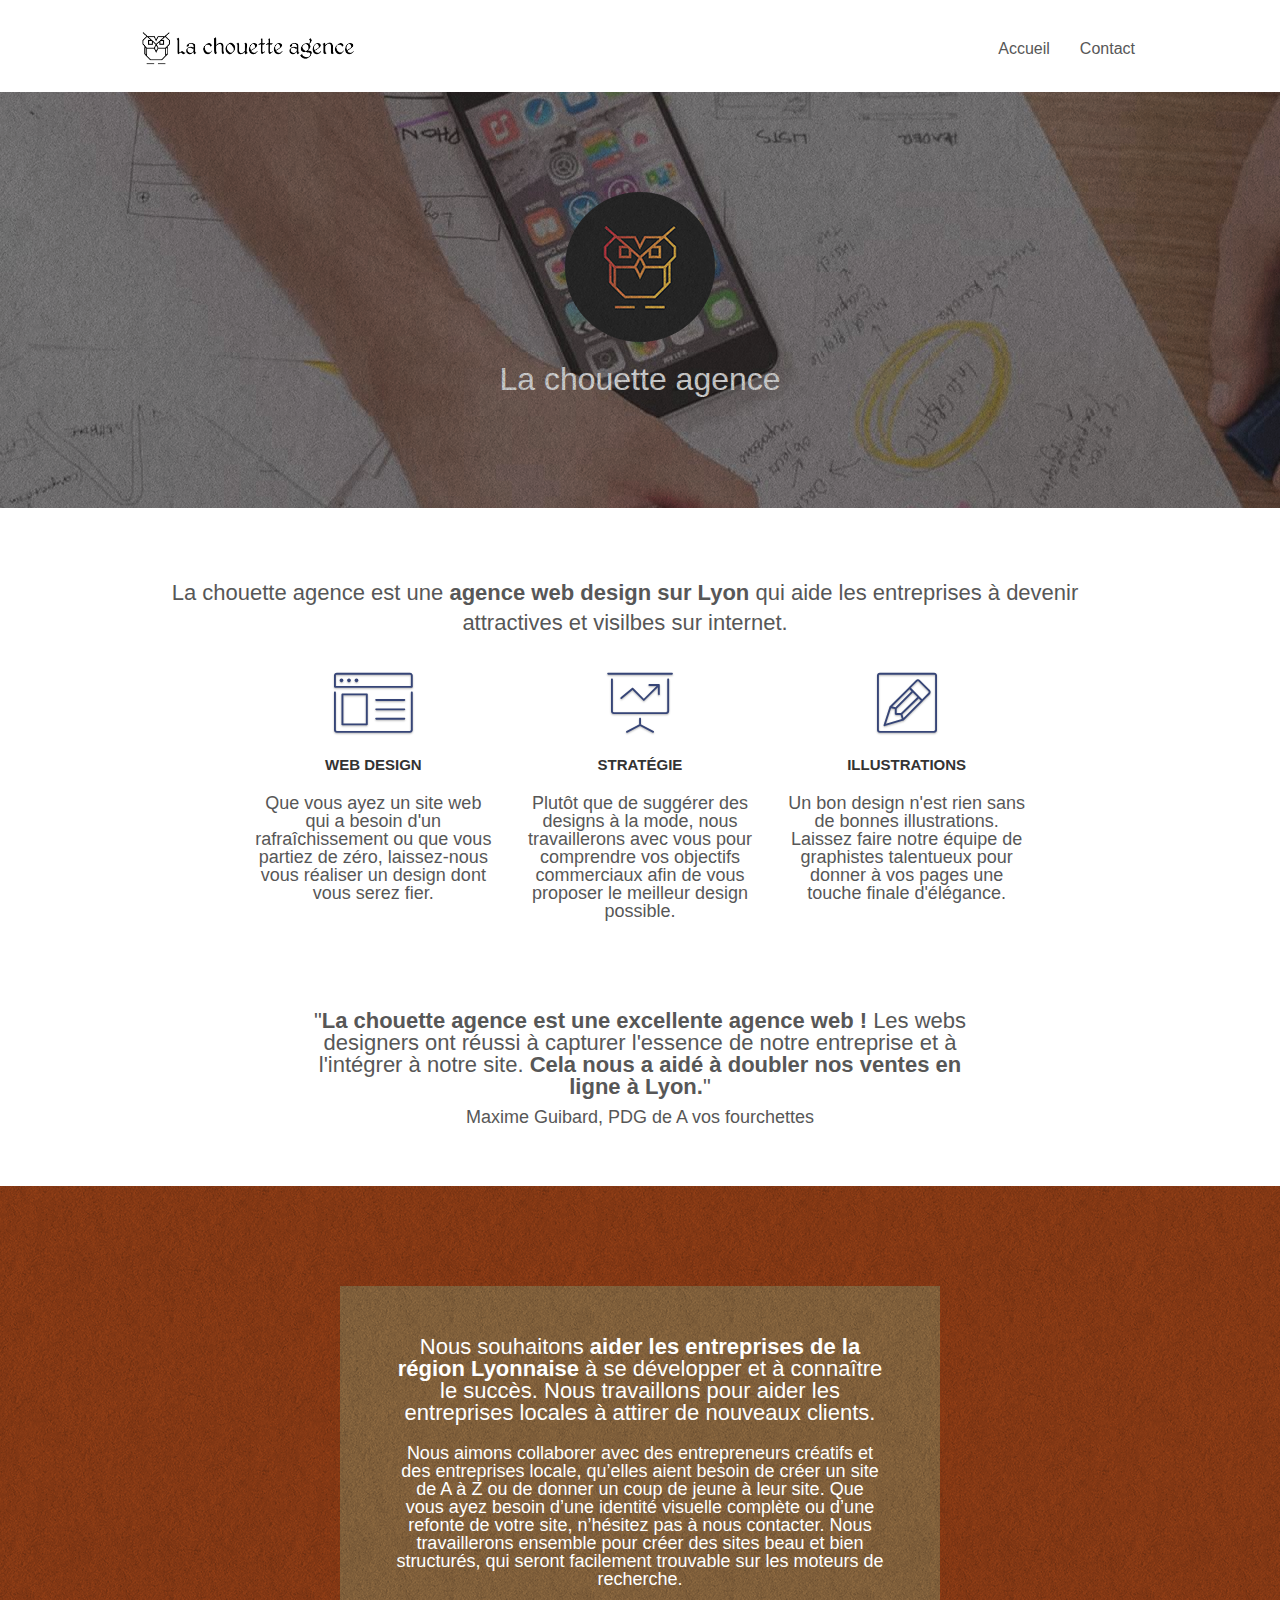
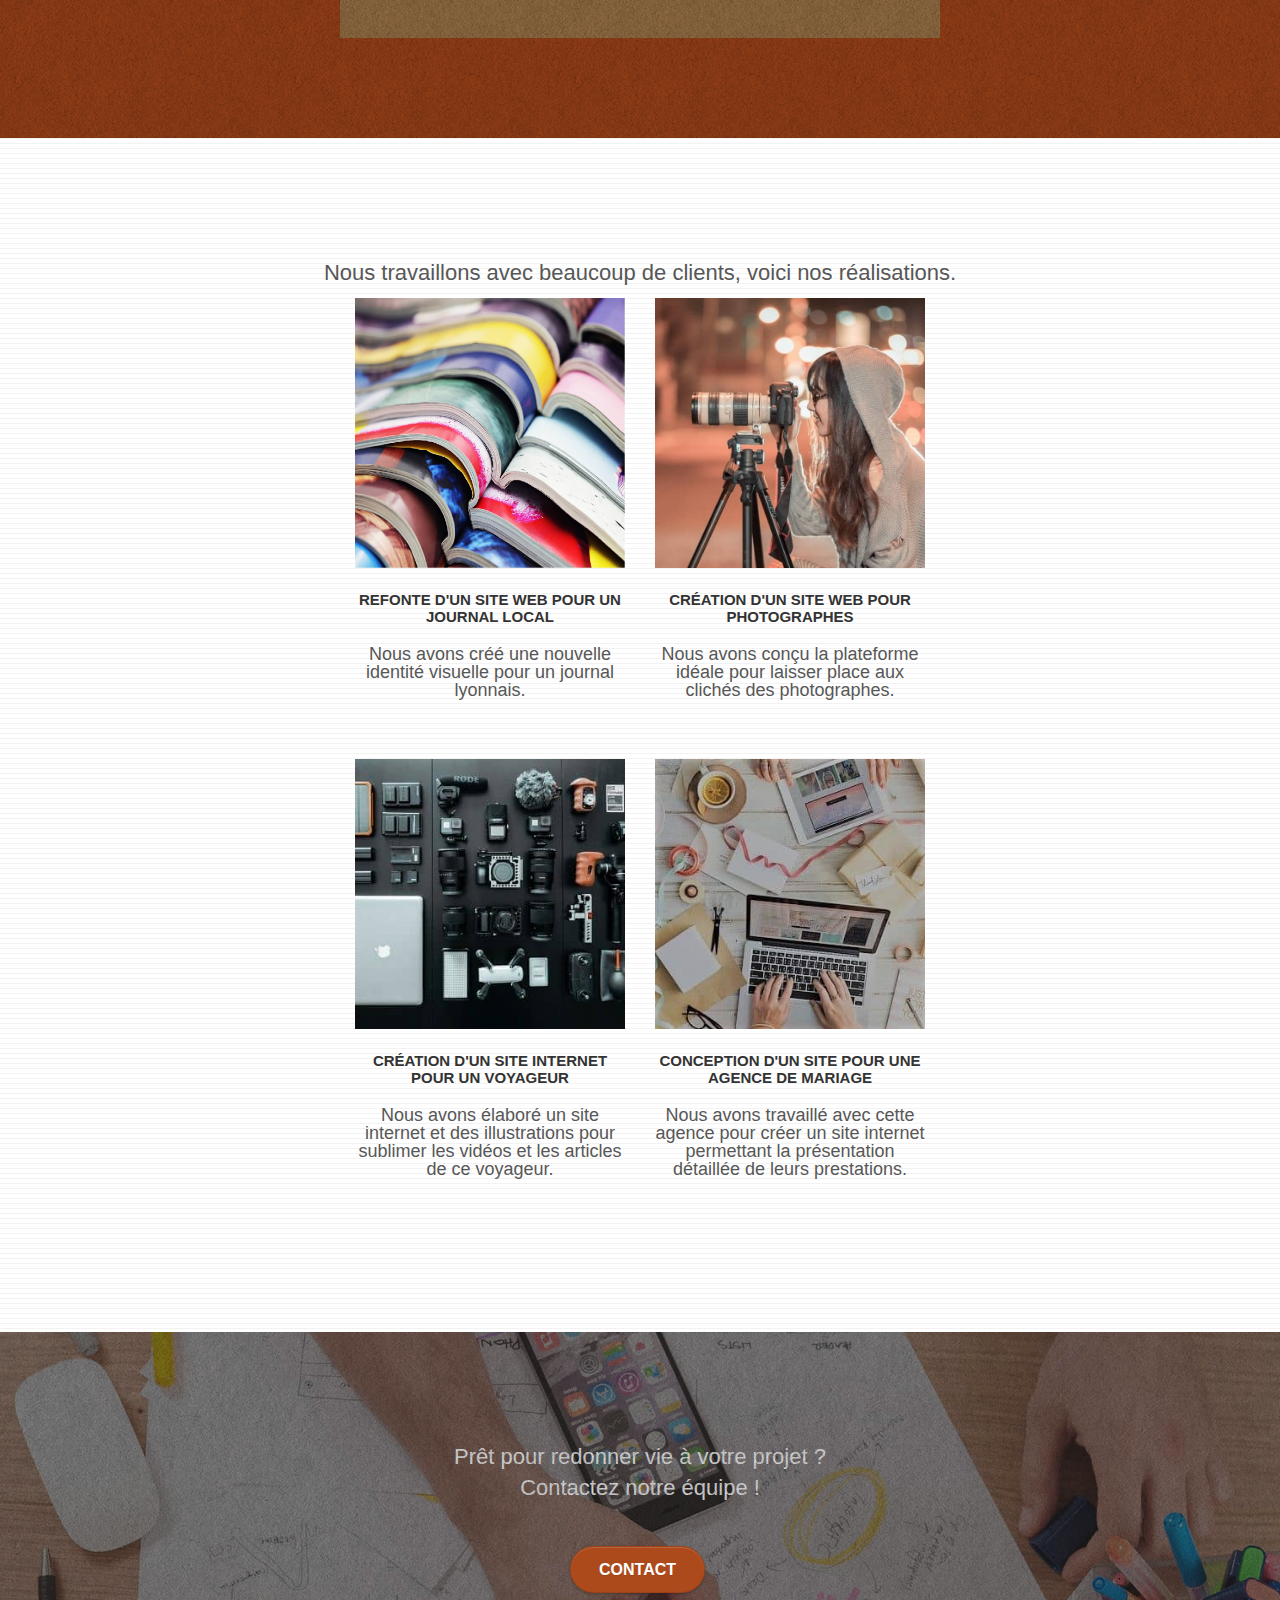
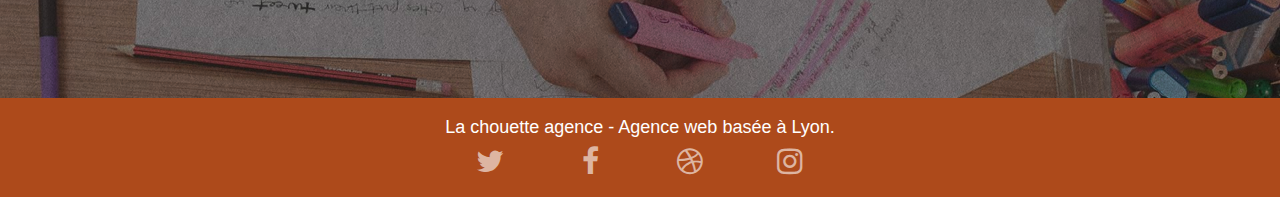
==== commit f34af85b: "ajout de balise strong" ====
--- a/index.html
+++ b/index.html
@@ -4,7 +4,7 @@
     <meta charset="utf-8">
 	<title>La Chouette Agence - Agence de web design sur Lyon</title>
     <meta name="keywords" content="agence design lyon, agence design, la chouette agence">
-    <meta name="description" content="La chouette agence est une agence web design qui aide les entreprises à devenir attractives et visilbes sur internet.">
+    <meta name="description" content="La chouette agence est une agence web design sur à Lyon qui aide les entreprises à devenir attractives et visilbes sur internet.">
     <meta name="viewport" content="width=device-width, initial-scale=1.0, viewport-fit=cover">
     <link rel="shortcut icon" type="image/png" href="favicon.jpg">
 	<meta name="robots" content="follow, index">
@@ -15,7 +15,7 @@
 	<link rel="stylesheet" type="text/css" href="./css/font-awesome.css">
 	<link rel="stylesheet" type="text/css" href="./css/style.css">
 
-	<meta property="og:description" content="La chouette agence est une agence web design qui aide les entreprises à devenir attractives et visilbes sur internet.">
+	<meta property="og:description" content="La chouette agence est une agence web design sur à Lyon qui aide les entreprises à devenir attractives et visilbes sur internet.">
 	<meta property="og:title" content="La chouette agence - Agence de web design sur Lyon">
 	<meta name="twitter:title" content="La chouette agence - Agence de web design sur Lyon">  
 	
@@ -68,7 +68,7 @@
 <!-- bloc-2-services -->
 <main class="bloc bgc-white l-bloc" id="bloc-2-services">
 	<div class="container bloc-md">
-			<h2 class="row col-sm-12 text-center">La chouette agence est une agence web design qui aide les entreprises à devenir attractives et visilbes sur internet.</h2>
+			<h2 class="row col-sm-12 text-center">La chouette agence est une <strong>agence web design sur Lyon</strong> qui aide les entreprises à devenir attractives et visilbes sur internet.</h2>
 		<div class="row voffset-lg med-width-whitespace">
 			<div class="col-sm-4">
 				<div class="text-center">
@@ -94,7 +94,7 @@
 		</div>
 		<div class="row voffset-lg voffset">
 			<div class="col-xs-12 col-md-8 col-md-offset-2 text-center">
-				<p class="text-2xl">"La chouette agence est une excellente agence web ! Les webs designers ont réussi à capturer l'essence de notre entreprise et à l'intégrer à notre site. Cela nous a aidé à doubler nos ventes en ligne à Lyon."</p>
+				<p class="text-2xl">"<strong>La chouette agence est une excellente agence web !</strong> Les webs designers ont réussi à capturer l'essence de notre entreprise et à l'intégrer à notre site. <strong>Cela nous a aidé à doubler nos ventes en ligne à Lyon.</strong>"</p>
 				<p class="text-xl">Maxime Guibard, PDG de A vos fourchettes</p>
 			</div>
 		</div>
@@ -106,7 +106,7 @@
 <div class="bloc tc-white bgc-atomic-tangerine bg-presentation d-bloc bloc-bg-texture texture-paper b-parallax bloc-lg" id="bloc-3-what-i-do">
 	<div class="row tight-width-whitespace black-background">
 		<div class="col-sm-12">
-			<p class="mg-md text-center tc-white text-2xl">Nous souhaitons aider les entreprises de la région Lyonnaise à se développer et à connaître le succès. Nous travaillons pour aider les entreprises locales à attirer de nouveaux clients.</p>
+			<p class="mg-md text-center tc-white text-2xl">Nous souhaitons <strong>aider les entreprises de la région Lyonnaise</strong> à se développer et à connaître le succès. Nous travaillons pour aider les entreprises locales à attirer de nouveaux clients.</p>
 			<p class="text-center white text-xl">Nous aimons collaborer avec des entrepreneurs créatifs et des entreprises locale, qu’elles aient besoin de créer un site de A à Z ou de donner un coup de jeune à leur site. Que vous ayez besoin d’une identité visuelle complète ou d’une refonte de votre site, n’hésitez pas à nous contacter. Nous travaillerons ensemble pour créer des sites beau et bien structurés, qui seront facilement trouvable sur les moteurs de recherche.</p>
 		</div>
 	</div>
--- a/css/et-line.css
+++ b/css/et-line.css
@@ -1,519 +1 @@
-@font-face {
-    font-family: et-line;
-    src: url(../fonts/et-line.eot);
-    src: url(../fonts/et-line.eot?#iefix) format('embedded-opentype'), url(../fonts/et-line.woff) format('woff'), url(../fonts/et-line.ttf) format('truetype'), url(../fonts/et-line.svg#et-line) format('svg');
-    font-weight: 400;
-    font-style: normal
-}
-
-.et-icon-adjustments,
-.et-icon-alarmclock,
-.et-icon-anchor,
-.et-icon-aperture,
-.et-icon-attachment,
-.et-icon-bargraph,
-.et-icon-basket,
-.et-icon-beaker,
-.et-icon-bike,
-.et-icon-book-open,
-.et-icon-briefcase,
-.et-icon-browser,
-.et-icon-calendar,
-.et-icon-camera,
-.et-icon-caution,
-.et-icon-chat,
-.et-icon-circle-compass,
-.et-icon-clipboard,
-.et-icon-clock,
-.et-icon-cloud,
-.et-icon-compass,
-.et-icon-desktop,
-.et-icon-dial,
-.et-icon-document,
-.et-icon-documents,
-.et-icon-download,
-.et-icon-dribbble,
-.et-icon-edit,
-.et-icon-envelope,
-.et-icon-expand,
-.et-icon-facebook,
-.et-icon-flag,
-.et-icon-focus,
-.et-icon-gears,
-.et-icon-genius,
-.et-icon-gift,
-.et-icon-global,
-.et-icon-globe,
-.et-icon-googleplus,
-.et-icon-grid,
-.et-icon-happy,
-.et-icon-hazardous,
-.et-icon-heart,
-.et-icon-hotairballoon,
-.et-icon-hourglass,
-.et-icon-key,
-.et-icon-laptop,
-.et-icon-layers,
-.et-icon-lifesaver,
-.et-icon-lightbulb,
-.et-icon-linegraph,
-.et-icon-linkedin,
-.et-icon-lock,
-.et-icon-magnifying-glass,
-.et-icon-map,
-.et-icon-map-pin,
-.et-icon-megaphone,
-.et-icon-mic,
-.et-icon-mobile,
-.et-icon-newspaper,
-.et-icon-notebook,
-.et-icon-paintbrush,
-.et-icon-paperclip,
-.et-icon-pencil,
-.et-icon-phone,
-.et-icon-picture,
-.et-icon-pictures,
-.et-icon-piechart,
-.et-icon-presentation,
-.et-icon-pricetags,
-.et-icon-printer,
-.et-icon-profile-female,
-.et-icon-profile-male,
-.et-icon-puzzle,
-.et-icon-quote,
-.et-icon-recycle,
-.et-icon-refresh,
-.et-icon-ribbon,
-.et-icon-rss,
-.et-icon-sad,
-.et-icon-scissors,
-.et-icon-scope,
-.et-icon-search,
-.et-icon-shield,
-.et-icon-speedometer,
-.et-icon-strategy,
-.et-icon-streetsign,
-.et-icon-tablet,
-.et-icon-target,
-.et-icon-telescope,
-.et-icon-toolbox,
-.et-icon-tools,
-.et-icon-tools-2,
-.et-icon-trophy,
-.et-icon-tumblr,
-.et-icon-twitter,
-.et-icon-upload,
-.et-icon-video,
-.et-icon-wallet,
-.et-icon-wine {
-    font-family: et-line;
-    speak: none;
-    font-style: normal;
-    font-weight: 400;
-    font-variant: normal;
-    text-transform: none;
-    line-height: 1;
-    -webkit-font-smoothing: antialiased;
-    -moz-osx-font-smoothing: grayscale;
-    display: inline-block
-}
-
-.et-icon-mobile:before {
-    content: "\e000"
-}
-
-.et-icon-laptop:before {
-    content: "\e001"
-}
-
-.et-icon-desktop:before {
-    content: "\e002"
-}
-
-.et-icon-tablet:before {
-    content: "\e003"
-}
-
-.et-icon-phone:before {
-    content: "\e004"
-}
-
-.et-icon-document:before {
-    content: "\e005"
-}
-
-.et-icon-documents:before {
-    content: "\e006"
-}
-
-.et-icon-search:before {
-    content: "\e007"
-}
-
-.et-icon-clipboard:before {
-    content: "\e008"
-}
-
-.et-icon-newspaper:before {
-    content: "\e009"
-}
-
-.et-icon-notebook:before {
-    content: "\e00a"
-}
-
-.et-icon-book-open:before {
-    content: "\e00b"
-}
-
-.et-icon-browser:before {
-    content: "\e00c"
-}
-
-.et-icon-calendar:before {
-    content: "\e00d"
-}
-
-.et-icon-presentation:before {
-    content: "\e00e"
-}
-
-.et-icon-picture:before {
-    content: "\e00f"
-}
-
-.et-icon-pictures:before {
-    content: "\e010"
-}
-
-.et-icon-video:before {
-    content: "\e011"
-}
-
-.et-icon-camera:before {
-    content: "\e012"
-}
-
-.et-icon-printer:before {
-    content: "\e013"
-}
-
-.et-icon-toolbox:before {
-    content: "\e014"
-}
-
-.et-icon-briefcase:before {
-    content: "\e015"
-}
-
-.et-icon-wallet:before {
-    content: "\e016"
-}
-
-.et-icon-gift:before {
-    content: "\e017"
-}
-
-.et-icon-bargraph:before {
-    content: "\e018"
-}
-
-.et-icon-grid:before {
-    content: "\e019"
-}
-
-.et-icon-expand:before {
-    content: "\e01a"
-}
-
-.et-icon-focus:before {
-    content: "\e01b"
-}
-
-.et-icon-edit:before {
-    content: "\e01c"
-}
-
-.et-icon-adjustments:before {
-    content: "\e01d"
-}
-
-.et-icon-ribbon:before {
-    content: "\e01e"
-}
-
-.et-icon-hourglass:before {
-    content: "\e01f"
-}
-
-.et-icon-lock:before {
-    content: "\e020"
-}
-
-.et-icon-megaphone:before {
-    content: "\e021"
-}
-
-.et-icon-shield:before {
-    content: "\e022"
-}
-
-.et-icon-trophy:before {
-    content: "\e023"
-}
-
-.et-icon-flag:before {
-    content: "\e024"
-}
-
-.et-icon-map:before {
-    content: "\e025"
-}
-
-.et-icon-puzzle:before {
-    content: "\e026"
-}
-
-.et-icon-basket:before {
-    content: "\e027"
-}
-
-.et-icon-envelope:before {
-    content: "\e028"
-}
-
-.et-icon-streetsign:before {
-    content: "\e029"
-}
-
-.et-icon-telescope:before {
-    content: "\e02a"
-}
-
-.et-icon-gears:before {
-    content: "\e02b"
-}
-
-.et-icon-key:before {
-    content: "\e02c"
-}
-
-.et-icon-paperclip:before {
-    content: "\e02d"
-}
-
-.et-icon-attachment:before {
-    content: "\e02e"
-}
-
-.et-icon-pricetags:before {
-    content: "\e02f"
-}
-
-.et-icon-lightbulb:before {
-    content: "\e030"
-}
-
-.et-icon-layers:before {
-    content: "\e031"
-}
-
-.et-icon-pencil:before {
-    content: "\e032"
-}
-
-.et-icon-tools:before {
-    content: "\e033"
-}
-
-.et-icon-tools-2:before {
-    content: "\e034"
-}
-
-.et-icon-scissors:before {
-    content: "\e035"
-}
-
-.et-icon-paintbrush:before {
-    content: "\e036"
-}
-
-.et-icon-magnifying-glass:before {
-    content: "\e037"
-}
-
-.et-icon-circle-compass:before {
-    content: "\e038"
-}
-
-.et-icon-linegraph:before {
-    content: "\e039"
-}
-
-.et-icon-mic:before {
-    content: "\e03a"
-}
-
-.et-icon-strategy:before {
-    content: "\e03b"
-}
-
-.et-icon-beaker:before {
-    content: "\e03c"
-}
-
-.et-icon-caution:before {
-    content: "\e03d"
-}
-
-.et-icon-recycle:before {
-    content: "\e03e"
-}
-
-.et-icon-anchor:before {
-    content: "\e03f"
-}
-
-.et-icon-profile-male:before {
-    content: "\e040"
-}
-
-.et-icon-profile-female:before {
-    content: "\e041"
-}
-
-.et-icon-bike:before {
-    content: "\e042"
-}
-
-.et-icon-wine:before {
-    content: "\e043"
-}
-
-.et-icon-hotairballoon:before {
-    content: "\e044"
-}
-
-.et-icon-globe:before {
-    content: "\e045"
-}
-
-.et-icon-genius:before {
-    content: "\e046"
-}
-
-.et-icon-map-pin:before {
-    content: "\e047"
-}
-
-.et-icon-dial:before {
-    content: "\e048"
-}
-
-.et-icon-chat:before {
-    content: "\e049"
-}
-
-.et-icon-heart:before {
-    content: "\e04a"
-}
-
-.et-icon-cloud:before {
-    content: "\e04b"
-}
-
-.et-icon-upload:before {
-    content: "\e04c"
-}
-
-.et-icon-download:before {
-    content: "\e04d"
-}
-
-.et-icon-target:before {
-    content: "\e04e"
-}
-
-.et-icon-hazardous:before {
-    content: "\e04f"
-}
-
-.et-icon-piechart:before {
-    content: "\e050"
-}
-
-.et-icon-speedometer:before {
-    content: "\e051"
-}
-
-.et-icon-global:before {
-    content: "\e052"
-}
-
-.et-icon-compass:before {
-    content: "\e053"
-}
-
-.et-icon-lifesaver:before {
-    content: "\e054"
-}
-
-.et-icon-clock:before {
-    content: "\e055"
-}
-
-.et-icon-aperture:before {
-    content: "\e056"
-}
-
-.et-icon-quote:before {
-    content: "\e057"
-}
-
-.et-icon-scope:before {
-    content: "\e058"
-}
-
-.et-icon-alarmclock:before {
-    content: "\e059"
-}
-
-.et-icon-refresh:before {
-    content: "\e05a"
-}
-
-.et-icon-happy:before {
-    content: "\e05b"
-}
-
-.et-icon-sad:before {
-    content: "\e05c"
-}
-
-.et-icon-facebook:before {
-    content: "\e05d"
-}
-
-.et-icon-twitter:before {
-    content: "\e05e"
-}
-
-.et-icon-googleplus:before {
-    content: "\e05f"
-}
-
-.et-icon-rss:before {
-    content: "\e060"
-}
-
-.et-icon-tumblr:before {
-    content: "\e061"
-}
-
-.et-icon-linkedin:before {
-    content: "\e062"
-}
-
-.et-icon-dribbble:before {
-    content: "\e063"
-}+@font-face{font-family:et-line;src:url(../fonts/et-line.eot);src:url(../fonts/et-line.eot?#iefix) format('embedded-opentype'),url(../fonts/et-line.woff) format('woff'),url(../fonts/et-line.ttf) format('truetype'),url(../fonts/et-line.svg#et-line) format('svg');font-weight:400;font-style:normal}.et-icon-browser,.et-icon-dribbble,.et-icon-edit,.et-icon-facebook,.et-icon-global,.et-icon-mobile,.et-icon-presentation,.et-icon-target,.et-icon-twitter{font-family:et-line;font-style:normal;font-weight:400;font-variant:normal;text-transform:none;line-height:1;-webkit-font-smoothing:antialiased;-moz-osx-font-smoothing:grayscale;display:inline-block}.et-icon-mobile:before{content:"\e000"}.et-icon-browser:before{content:"\e00c"}.et-icon-presentation:before{content:"\e00e"}.et-icon-edit:before{content:"\e01c"}.et-icon-target:before{content:"\e04e"}.et-icon-global:before{content:"\e052"}.et-icon-facebook:before{content:"\e05d"}.et-icon-twitter:before{content:"\e05e"}.et-icon-dribbble:before{content:"\e063"}